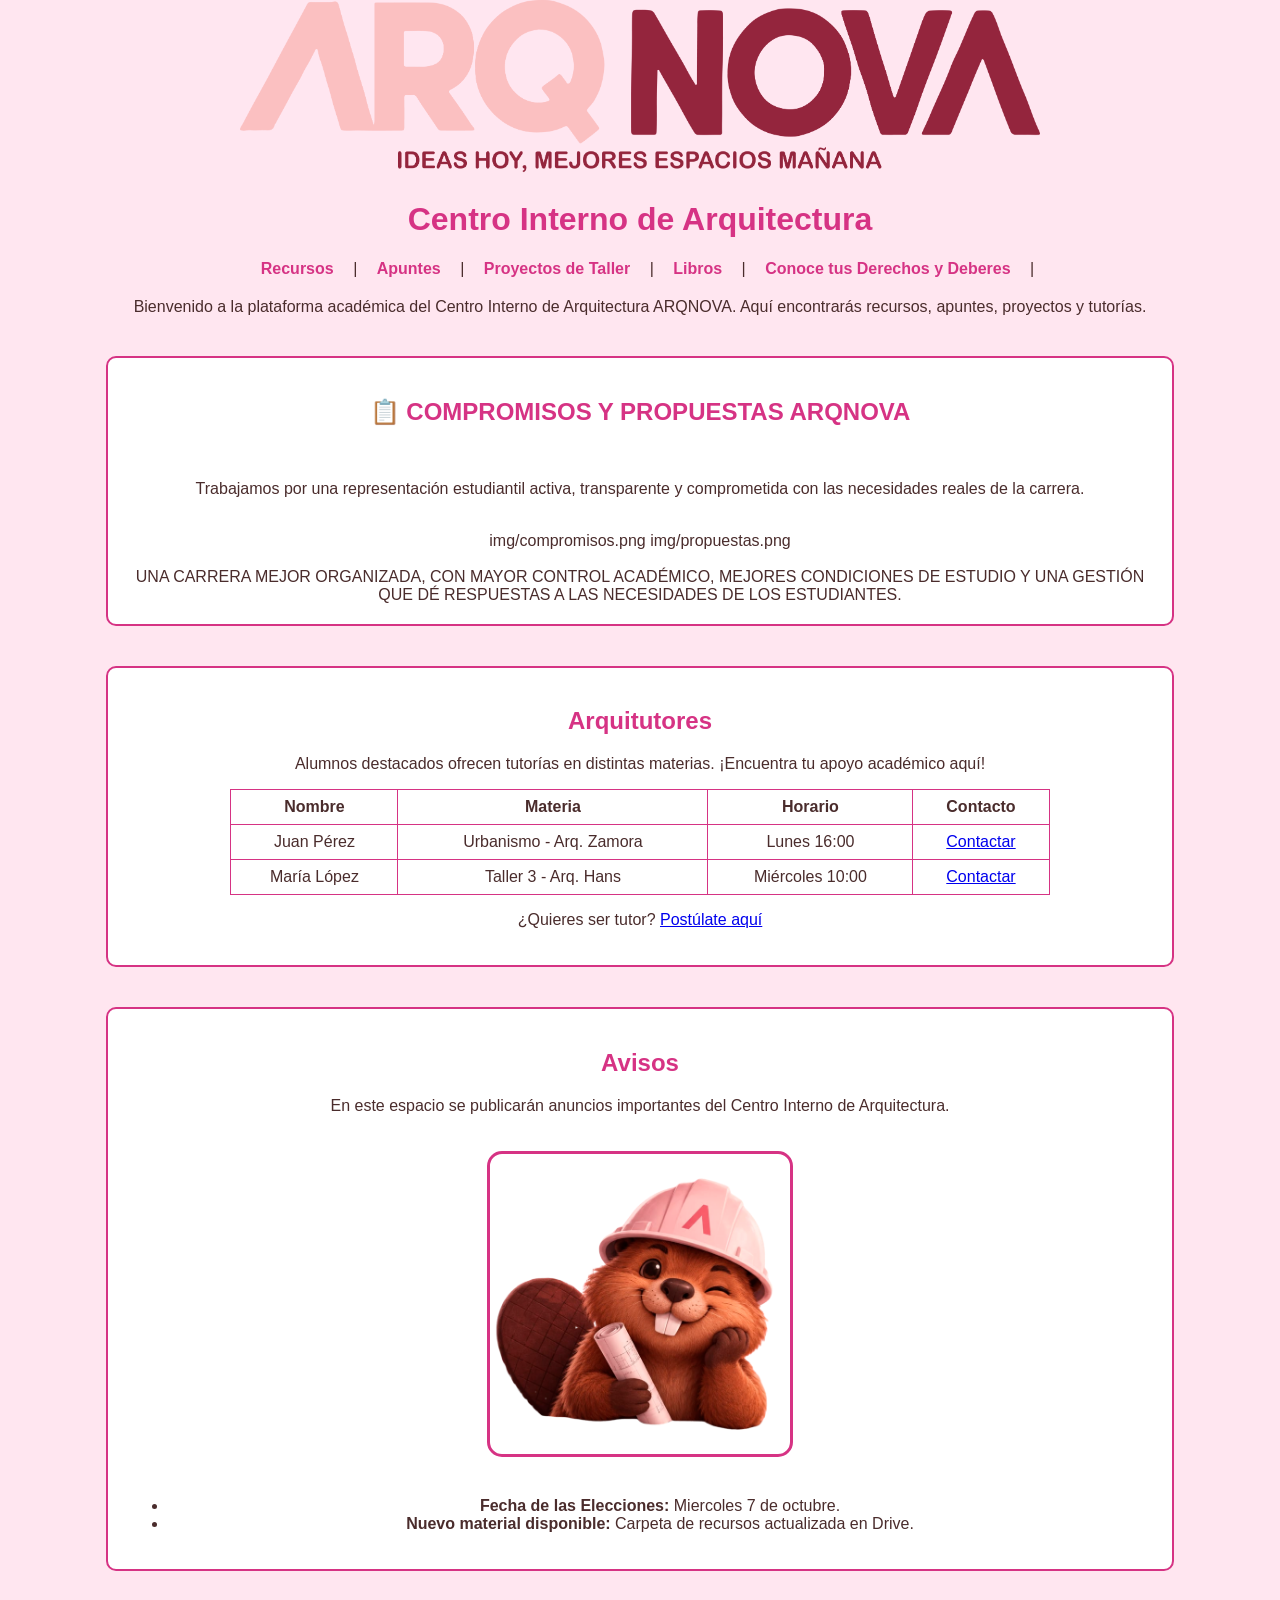
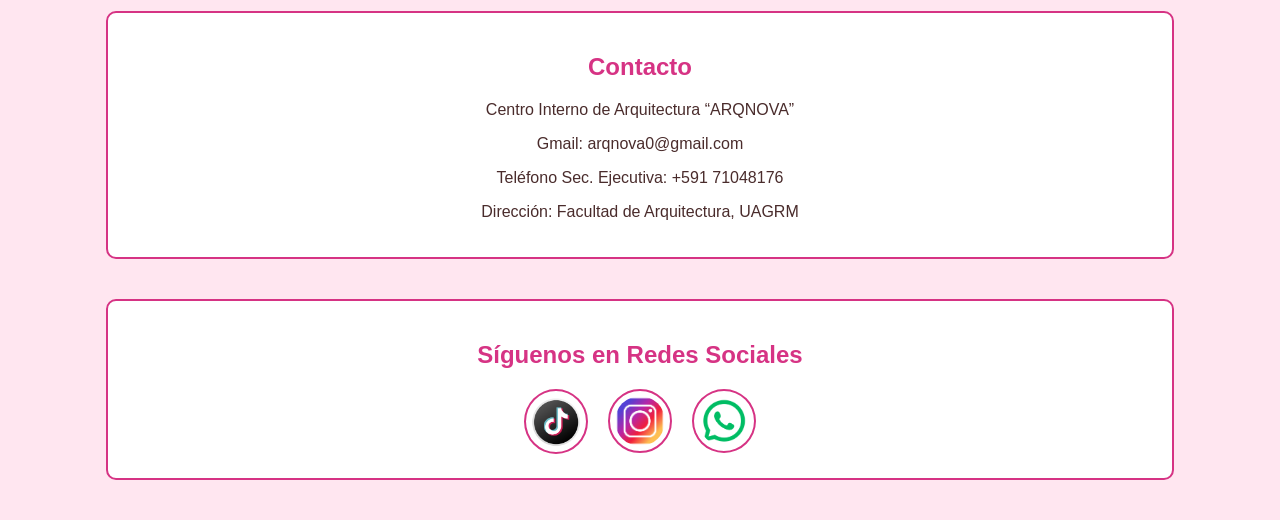
==== index.html @ 07b7cd87 "Update index.html" ====
<!DOCTYPE html>
<html>
<head>
  <title>Centro Interno de Arquitectura</title>
  <link rel="stylesheet" href="css/style.css">
  <style>
    body {
      text-align: center; /* centra todo el contenido */
      font-family: Arial, sans-serif;
      background-color: #ffe6f0; /* fondo rosado claro */
      color: #4a2c2c;
      margin: 0;
      padding: 0;
    }
    nav {
      margin: 20px 0;
    }
    nav a {
      margin: 0 15px;
      text-decoration: none;
      color: #d63384;
      font-weight: bold;
    }
    section {
      margin: 40px 0;
      padding: 20px;
      background-color: #fff;
      border: 2px solid #d63384;
      border-radius: 10px;
      width: 80%;
      margin-left: auto;
      margin-right: auto;
    }
    table {
      margin: auto;
      border-collapse: collapse;
      width: 80%;
    }
    table, th, td {
      border: 1px solid #d63384;
      padding: 8px;
    }
    h2 {
      color: #d63384;
    }
  </style>
  <link rel="icon" type="image/png" href="img/favicon.png">
</head>
<body>
  <img src="img/logo.png" alt="Logo Centro Interno" width="800">
  <h1>Centro Interno de Arquitectura</h1>
  <nav>
    <a href="archivos.html">Recursos</a> |
    <a href="https://drive.google.com/drive/folders/1rBFsZ7DDFyiYbDpfOHfugRUqPJyR0zFa?usp=sharing">Apuntes</a> |
    <a href="proyectos.html">Proyectos de Taller</a> |
    <a href="https://drive.google.com/drive/folders/1xMB3vLemBZqOAKu-BmL0OgT_1FSpf-Sl?usp=sharing">Libros</a> |
    <a href="derechos.html">Conoce tus Derechos y Deberes</a> |
  </nav>
  <p>Bienvenido a la plataforma académica del Centro Interno de Arquitectura ARQNOVA. Aquí encontrarás recursos, apuntes, proyectos y tutorías.</p>
<!-- SECCIÓN COMPROMISOS Y PROPUESTAS -->
<section class="propuestas">
<h2>📋 COMPROMISOS Y PROPUESTAS ARQNOVA</h2>
 
<p class="subtitulo">
Trabajamos por una representación estudiantil activa, transparente y comprometida con las necesidades reales de la carrera.
</p>
 
<div class="propuestas-imagenes">
img/compromisos.png
img/propuestas.png
</div>
 
<div class="frase-impacto">
UNA CARRERA MEJOR ORGANIZADA, CON MAYOR CONTROL ACADÉMICO,
MEJORES CONDICIONES DE ESTUDIO Y UNA GESTIÓN QUE DÉ RESPUESTAS
A LAS NECESIDADES DE LOS ESTUDIANTES.
</div>
</section>
  <!-- Sección Arquitutores como anuncios -->
 <!-- Sección Arquitutores en la página principal -->
<section>
  <h2>Arquitutores</h2>
  <p>Alumnos destacados ofrecen tutorías en distintas materias. ¡Encuentra tu apoyo académico aquí!</p>
  <table>
    <tr><th>Nombre</th><th>Materia</th><th>Horario</th><th>Contacto</th></tr>
    <tr>
      <td>Juan Pérez</td>
      <td>Urbanismo - Arq. Zamora </td>
      <td>Lunes 16:00</td>
      <td><a class="btn-whatsapp" href="https://wa.me/59170000001" target="_blank">Contactar</a></td>
    </tr>
    <tr>
      <td>María López</td>
      <td>Taller 3 - Arq. Hans </td>
      <td>Miércoles 10:00</td>
      <td><a class="btn-whatsapp" href="https://wa.me/59170000002" target="_blank">Contactar</a></td>
    </tr>
  </table>
  <p>¿Quieres ser tutor? <a href="https://forms.gle/aMMVzweodaJvV4zn6">Postúlate aquí</a></p>
</section>
  <!-- Sección Avisos en la página principal -->
<section>
  <h2>Avisos</h2>
  <p>En este espacio se publicarán anuncios importantes del Centro Interno de Arquitectura.</p>

  <!-- Imagen de la mascota -->
  <div class="mascota">
    <img src="img/mascota.png" alt="Mascota ARQNOVA" width="300">
  </div>

  <!-- Lista de avisos -->
  <ul>
    <li><strong>Fecha de las Elecciones:</strong> Miercoles 7 de octubre.</li>
    <li><strong>Nuevo material disponible:</strong> Carpeta de recursos actualizada en Drive.</li>
  </ul>
</section>
  <!-- Sección Contacto desplegada -->
  <section>
    <h2>Contacto</h2>
    <p>Centro Interno de Arquitectura “ARQNOVA”</p>
    <p>Gmail: arqnova0@gmail.com</p>
    <p>Teléfono Sec. Ejecutiva: +591 71048176</p>
    <p>Dirección: Facultad de Arquitectura, UAGRM</p>
  </section>
  <!-- Sección Redes Sociales en la página principal -->
<section>
  <h2>Síguenos en Redes Sociales</h2>
  <div class="redes">
    <a href="https://www.tiktok.com/@arq_nova26?_r=1&_t=ZS-99tyCSQIp2z" target="_blank">
      <img src="img/tiktok.png" alt="Tiktok" width="50">
    </a>
    <a href="https://www.instagram.com/arq_nova26?stkn=MWZsdTA4MWZjNWE0dQ%3D%3D&utm_source=qr" target="_blank">
      <img src="img/instagram.png" alt="Instagram" width="50">
    </a>
    <a href="https://chat.whatsapp.com/G4jahzj0XTUCxaj4gAJAEx?s=sh&p=i&mlu=4&ilr=4" target="_blank">
      <img src="img/whatsapp.png" alt="WhatsApp" width="50">
    </a>
  </div>
</section>

</body>
</html>
---- css/style.css ----
body {
  font-family: Arial, sans-serif;
  margin: 20px;
  background-color: #ffe6f0; /* fondo rosado claro */
  color: #4a2c2c; /* texto oscuro para contraste */
}

h1, h2 {
  color: #d63384; /* tono rosado fuerte */
}

nav a {
  margin: 0 10px;
  text-decoration: none;
  color: #d63384;
  font-weight: bold;
}

table {
  border-collapse: collapse;
  width: 100%;
  background-color: #fff;
}

table, th, td {
  border: 1px solid #d63384;
  padding: 8px;
}
.mascota img {
  border: 3px solid #d63384;
  border-radius: 15px;
  margin: 20px 0;
}
.redes {
  display: flex;
  justify-content: center;
  gap: 20px;
  margin-top: 20px;
}

.redes img {
  border: 2px solid #d63384;
  border-radius: 50%;
  padding: 5px;
  transition: transform 0.3s, background-color 0.3s;
}

.redes img:hover {
  transform: scale(1.1);
  background-color: #ffe6f0;
}
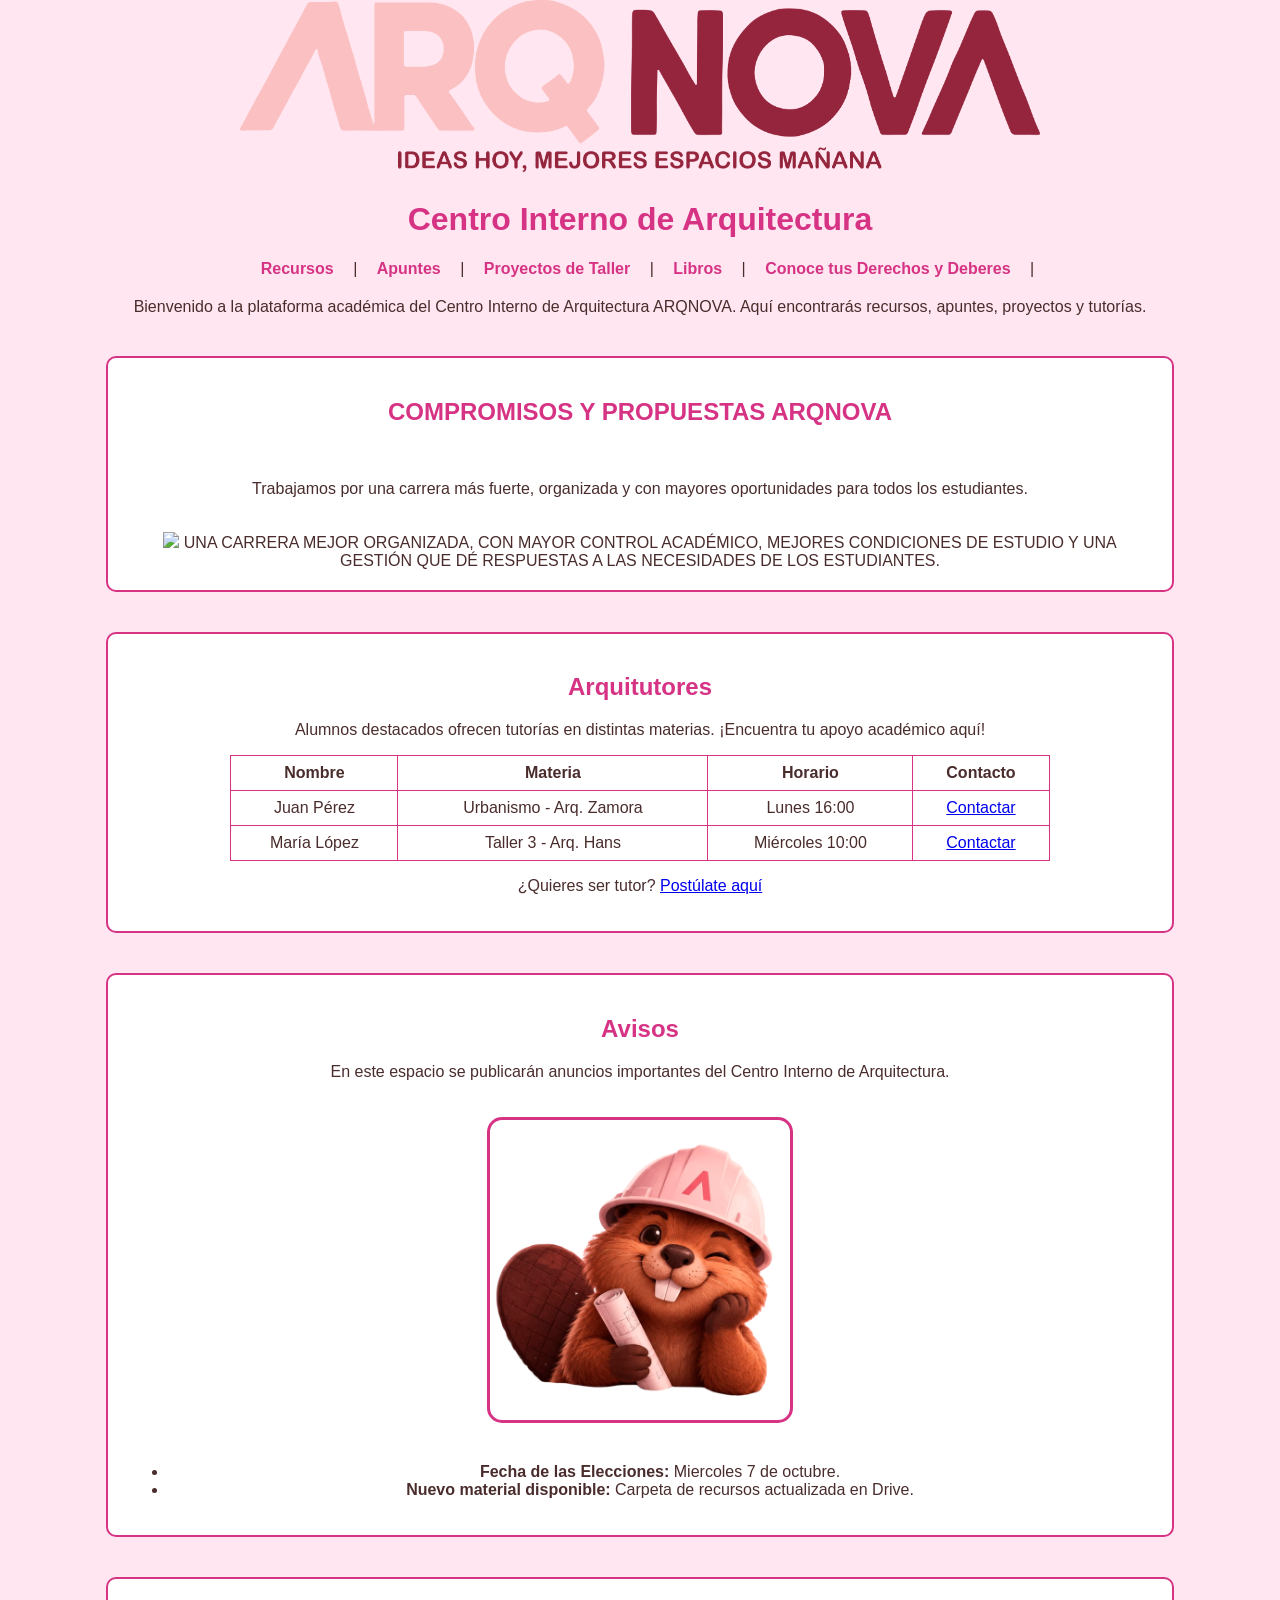
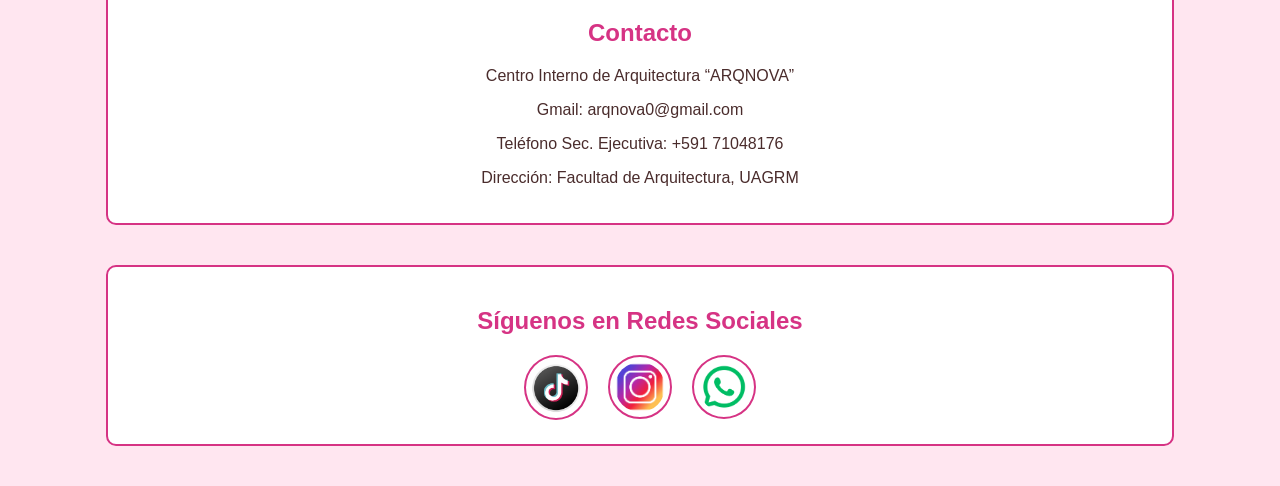
==== commit f4e794b9: "Update index.html" ====
--- a/index.html
+++ b/index.html
@@ -57,17 +57,15 @@
     <a href="derechos.html">Conoce tus Derechos y Deberes</a> |
   </nav>
   <p>Bienvenido a la plataforma académica del Centro Interno de Arquitectura ARQNOVA. Aquí encontrarás recursos, apuntes, proyectos y tutorías.</p>
-<!-- SECCIÓN COMPROMISOS Y PROPUESTAS -->
 <section class="propuestas">
-<h2>📋 COMPROMISOS Y PROPUESTAS ARQNOVA</h2>
+<h2>COMPROMISOS Y PROPUESTAS ARQNOVA</h2>
  
 <p class="subtitulo">
-Trabajamos por una representación estudiantil activa, transparente y comprometida con las necesidades reales de la carrera.
+Trabajamos por una carrera más fuerte, organizada y con mayores oportunidades para todos los estudiantes.
 </p>
  
 <div class="propuestas-imagenes">
-img/compromisos.png
-img/propuestas.png
+<img src="img/compromisos.png <img/propuestas.png
 </div>
  
 <div class="frase-impacto">
--- a/css/style.css
+++ b/css/style.css
@@ -49,4 +49,52 @@
   transform: scale(1.1);
   background-color: #ffe6f0;
 }
-
+/* SECCIÓN PROPUESTAS */
+ 
+.propuestas {
+background: white;
+border: 3px solid #d63384;
+border-radius: 15px;
+width: 90%;
+margin: 40px auto;
+padding: 30px;
+}
+ 
+.propuestas h2 {
+color: #d63384;
+font-size: 2rem;
+margin-bottom: 15px;
+}
+ 
+.subtitulo {
+font-size: 1.1rem;
+margin-bottom: 25px;
+}
+ 
+.propuestas-imagenes {
+display: flex;
+justify-content: center;
+gap: 25px;
+flex-wrap: wrap;
+}
+ 
+.propuestas-imagenes img {
+width: 450px;
+max-width: 100%;
+border-radius: 15px;
+border: 3px solid #d63384;
+box-shadow: 0 5px 15px rgba(0,0,0,0.15);
+}
+ 
+.frase-impacto {
+margin-top: 30px;
+background: #d63384;
+color: white;
+padding: 25px;
+border-radius: 15px;
+font-size: 1.4rem;
+font-weight: bold;
+text-transform: uppercase;
+line-height: 1.6;
+box-shadow: 0 5px 15px rgba(0,0,0,0.2);
+}
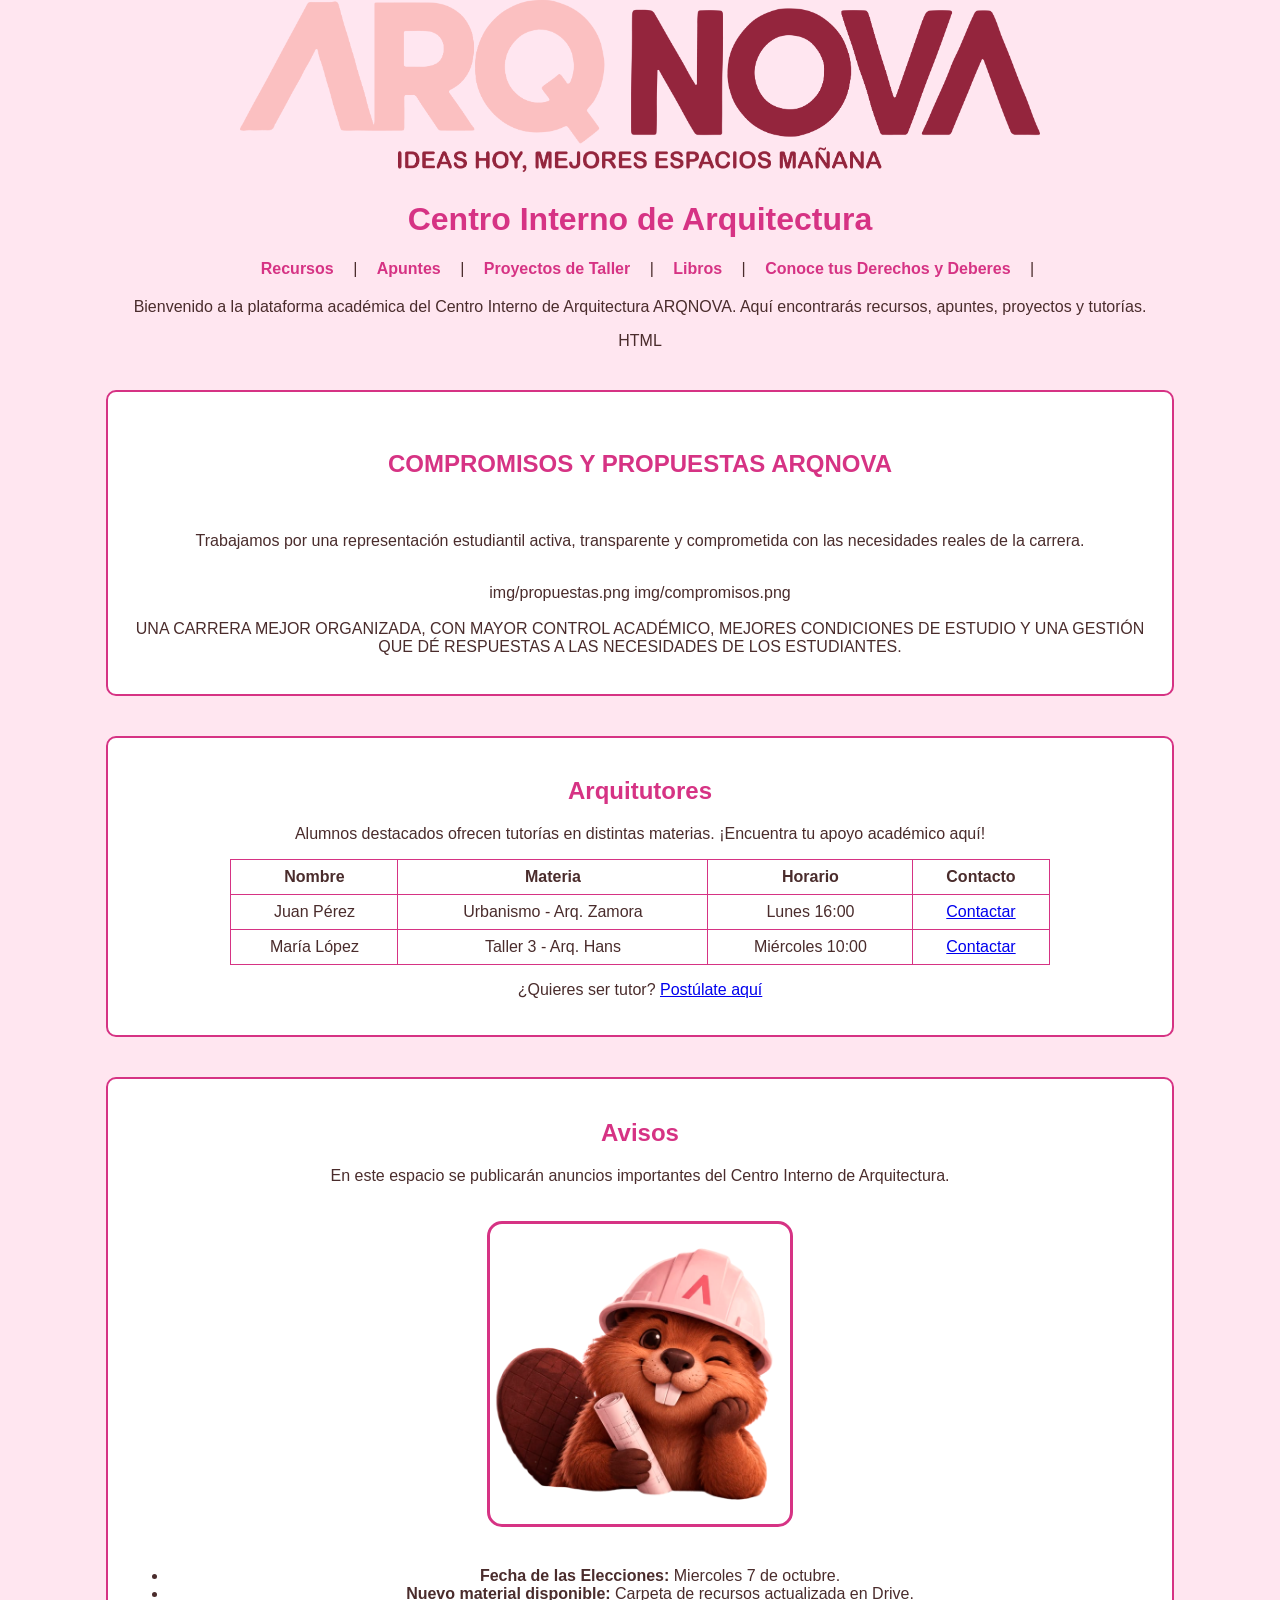
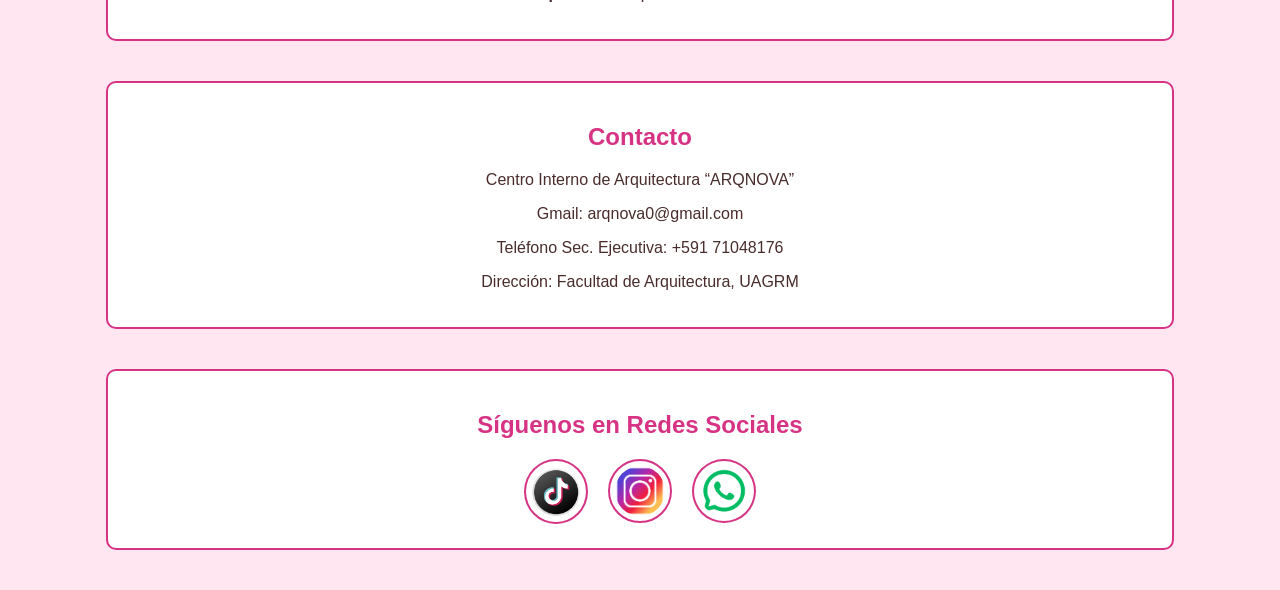
==== commit 72baff4a: "Update index.html" ====
--- a/index.html
+++ b/index.html
@@ -57,15 +57,20 @@
     <a href="derechos.html">Conoce tus Derechos y Deberes</a> |
   </nav>
   <p>Bienvenido a la plataforma académica del Centro Interno de Arquitectura ARQNOVA. Aquí encontrarás recursos, apuntes, proyectos y tutorías.</p>
+HTML
 <section class="propuestas">
+ 
 <h2>COMPROMISOS Y PROPUESTAS ARQNOVA</h2>
  
 <p class="subtitulo">
-Trabajamos por una carrera más fuerte, organizada y con mayores oportunidades para todos los estudiantes.
+Trabajamos por una representación estudiantil activa,
+transparente y comprometida con las necesidades reales
+de la carrera.
 </p>
  
 <div class="propuestas-imagenes">
-<img src="img/compromisos.png <img/propuestas.png
+img/propuestas.png
+img/compromisos.png
 </div>
  
 <div class="frase-impacto">
@@ -73,6 +78,8 @@
 MEJORES CONDICIONES DE ESTUDIO Y UNA GESTIÓN QUE DÉ RESPUESTAS
 A LAS NECESIDADES DE LOS ESTUDIANTES.
 </div>
+ 
+</section>
 </section>
   <!-- Sección Arquitutores como anuncios -->
  <!-- Sección Arquitutores en la página principal -->
--- a/css/style.css
+++ b/css/style.css
@@ -94,6 +94,21 @@
 border-radius: 15px;
 font-size: 1.4rem;
 font-weight: bold;
+  .propuestas-imagenes{
+display:flex;
+justify-content:center;
+gap:20px;
+flex-wrap:wrap;
+margin-top:20px;
+}
+ 
+.propuestas-imagenes img{
+width:450px;
+max-width:100%;
+border-radius:15px;
+border:3px solid #d63384;
+box-shadow:0 4px 10px rgba(0,0,0,.2);
+}
 text-transform: uppercase;
 line-height: 1.6;
 box-shadow: 0 5px 15px rgba(0,0,0,0.2);
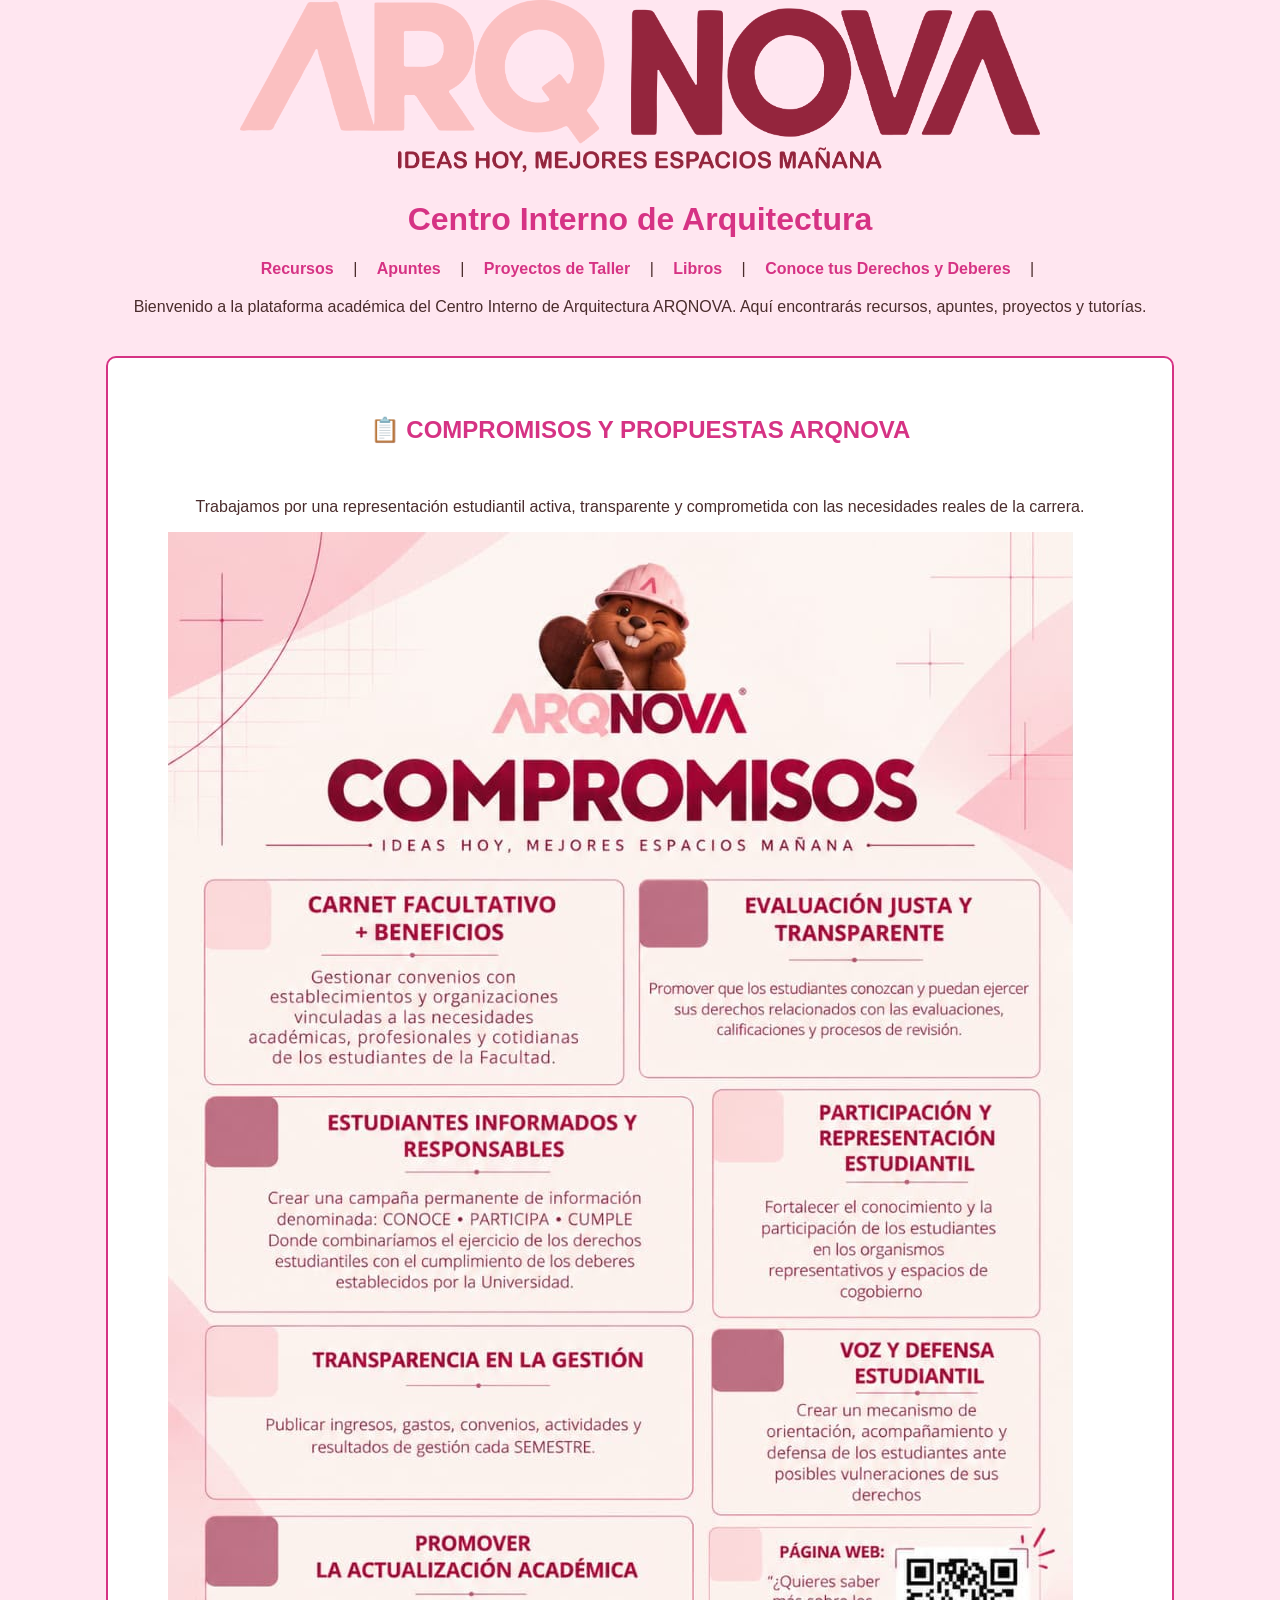
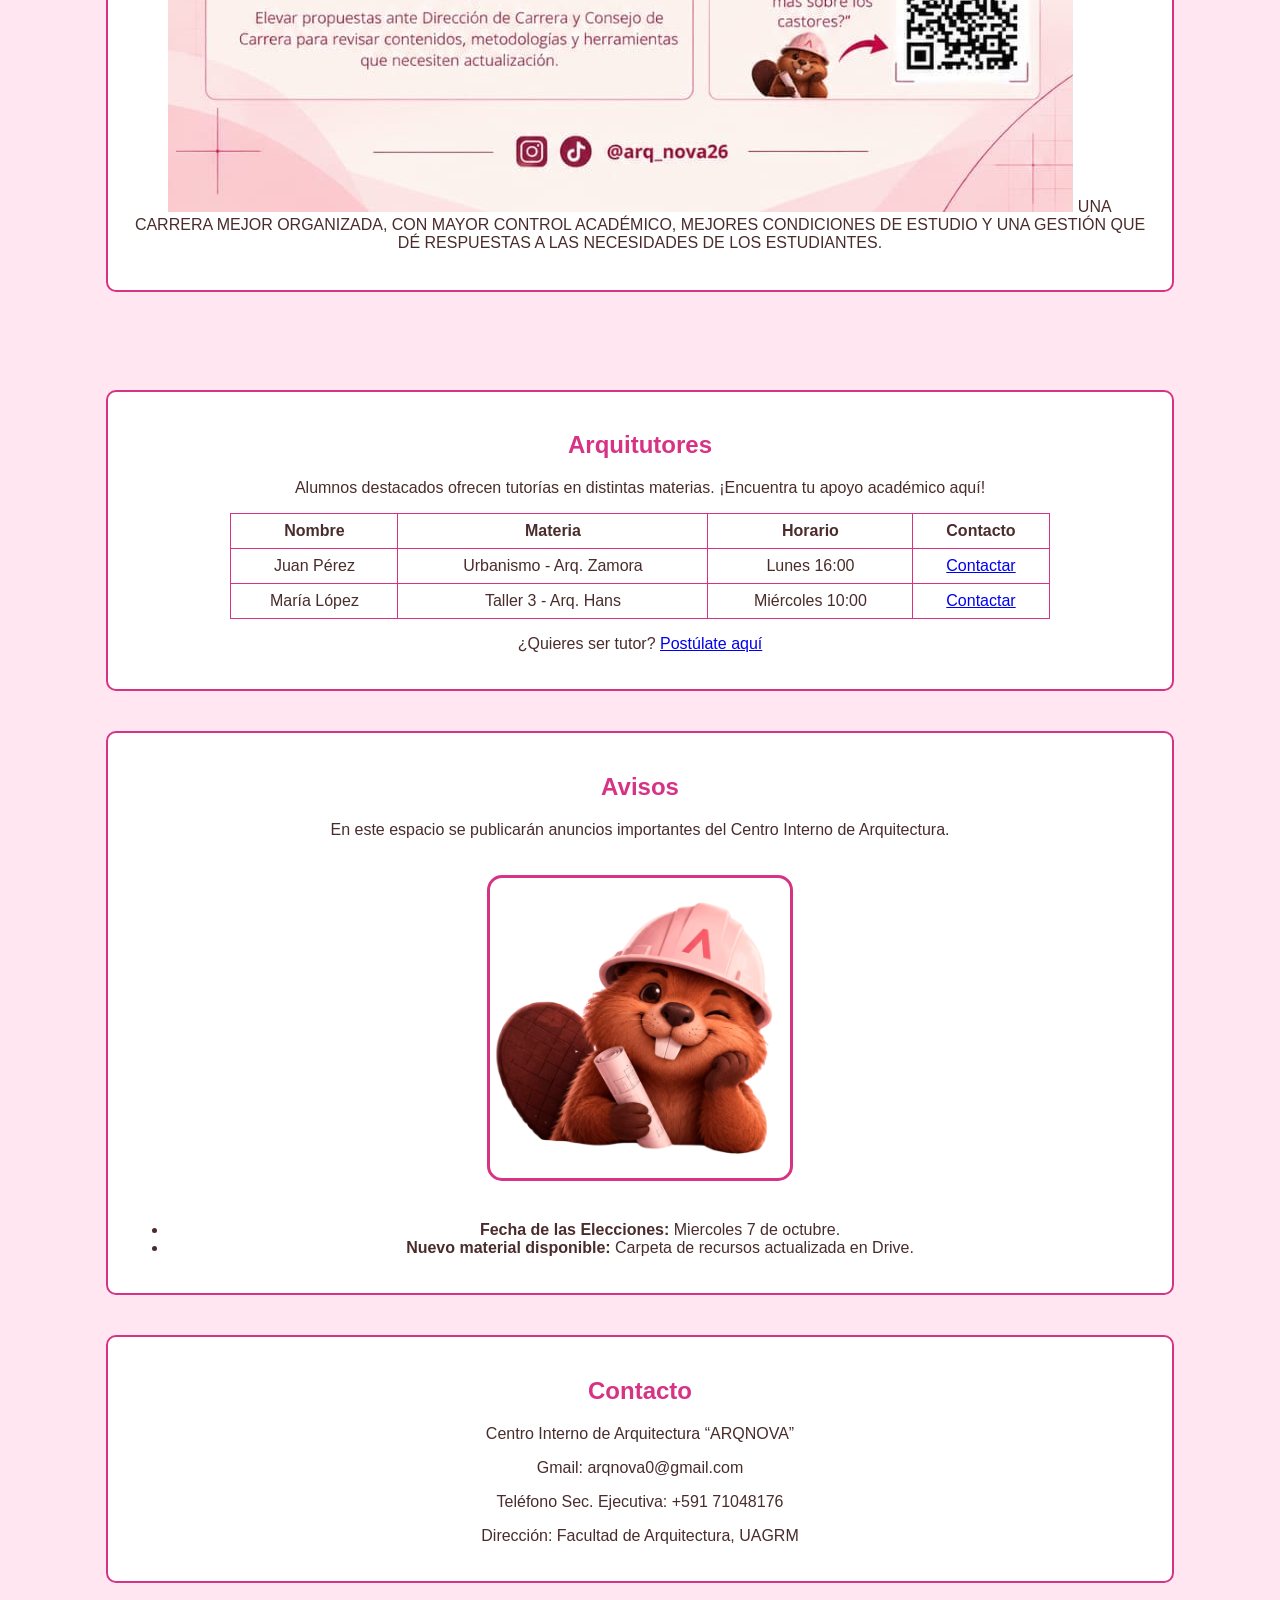
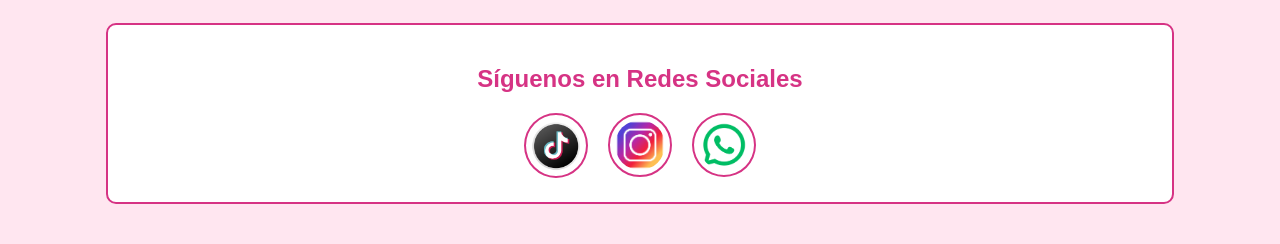
==== commit b56e8dda: "Update index.html" ====
--- a/index.html
+++ b/index.html
@@ -57,27 +57,26 @@
     <a href="derechos.html">Conoce tus Derechos y Deberes</a> |
   </nav>
   <p>Bienvenido a la plataforma académica del Centro Interno de Arquitectura ARQNOVA. Aquí encontrarás recursos, apuntes, proyectos y tutorías.</p>
-HTML
 <section class="propuestas">
  
-<h2>COMPROMISOS Y PROPUESTAS ARQNOVA</h2>
+<h2>📋 COMPROMISOS Y PROPUESTAS ARQNOVA</h2>
  
 <p class="subtitulo">
 Trabajamos por una representación estudiantil activa,
-transparente y comprometida con las necesidades reales
-de la carrera.
+transparente y comprometida con las necesidades reales de la carrera.
 </p>
- 
+
 <div class="propuestas-imagenes">
-img/propuestas.png
-img/compromisos.png
-</div>
+<img src="img/compromisos.png" alt="
+<img src="img/propuestas.png" alt="
  
 <div class="frase-impacto">
 UNA CARRERA MEJOR ORGANIZADA, CON MAYOR CONTROL ACADÉMICO,
 MEJORES CONDICIONES DE ESTUDIO Y UNA GESTIÓN QUE DÉ RESPUESTAS
 A LAS NECESIDADES DE LOS ESTUDIANTES.
 </div>
+ 
+</section>
  
 </section>
 </section>
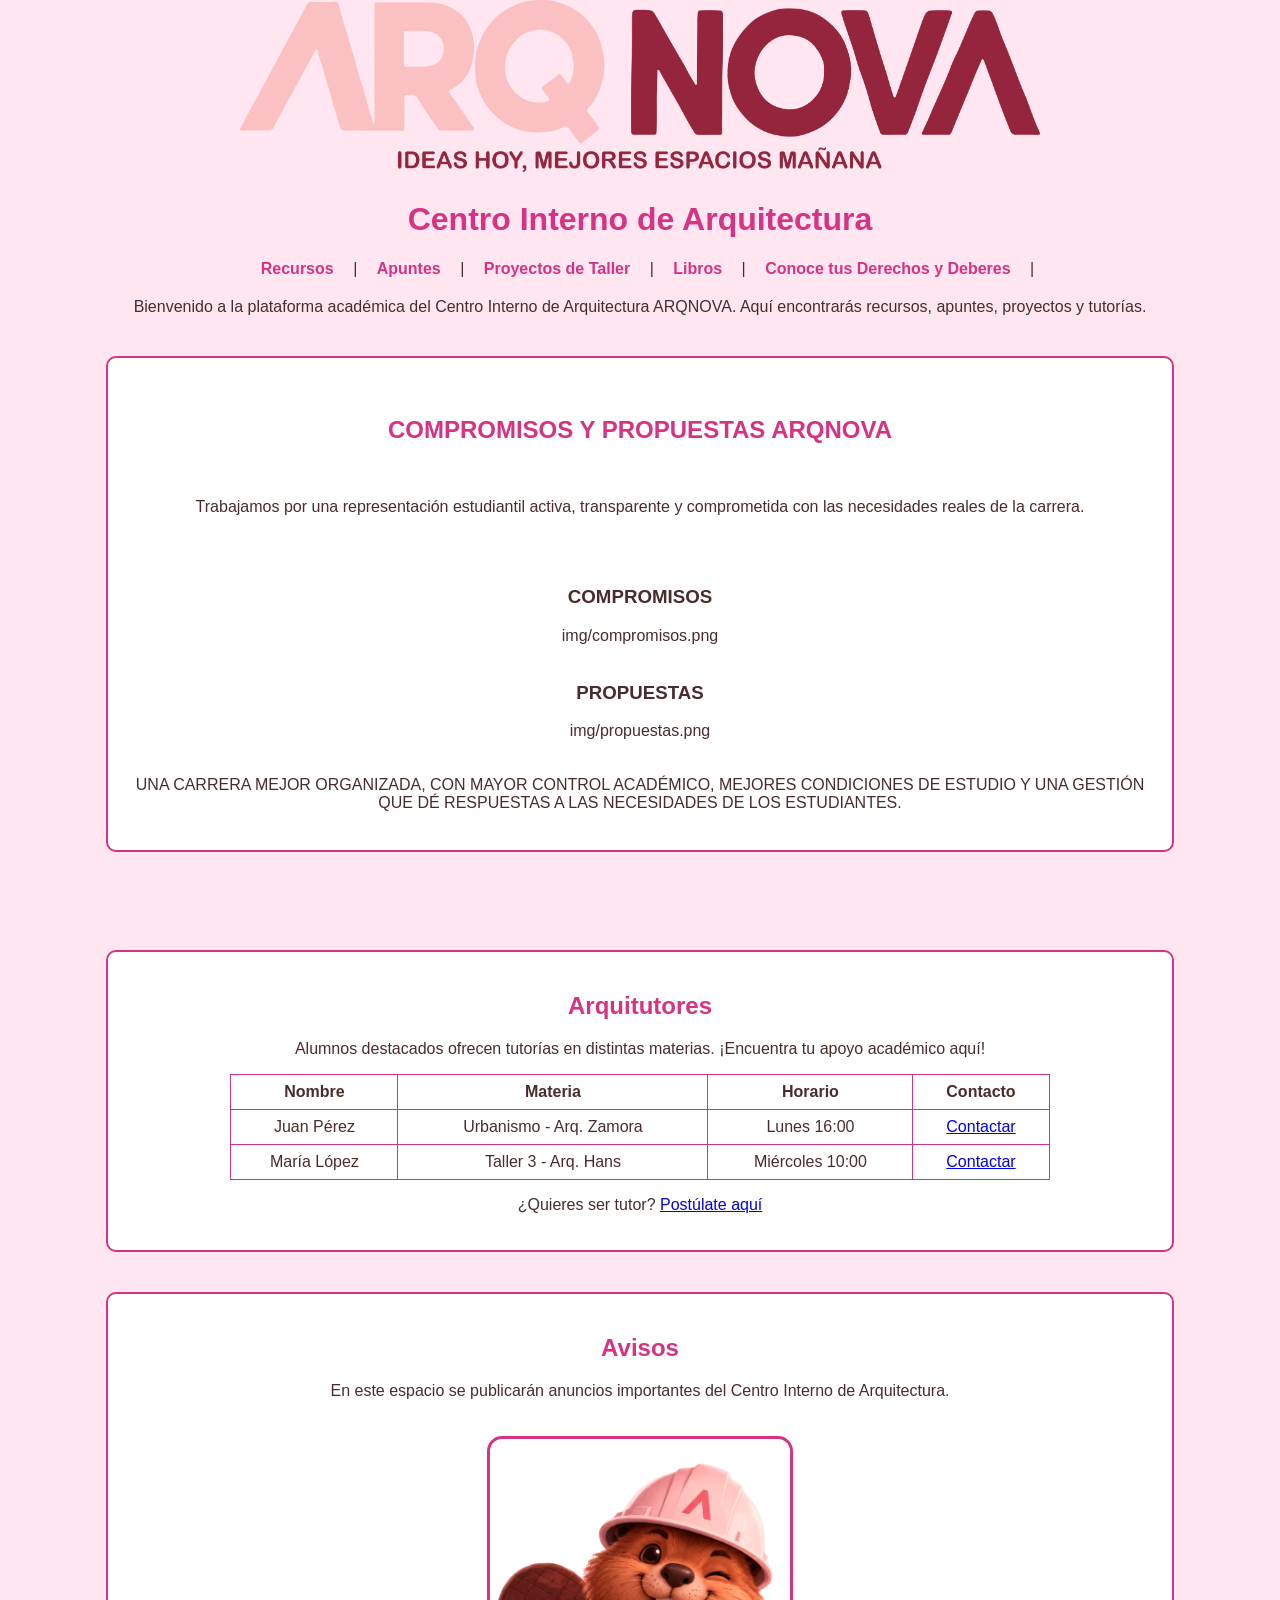
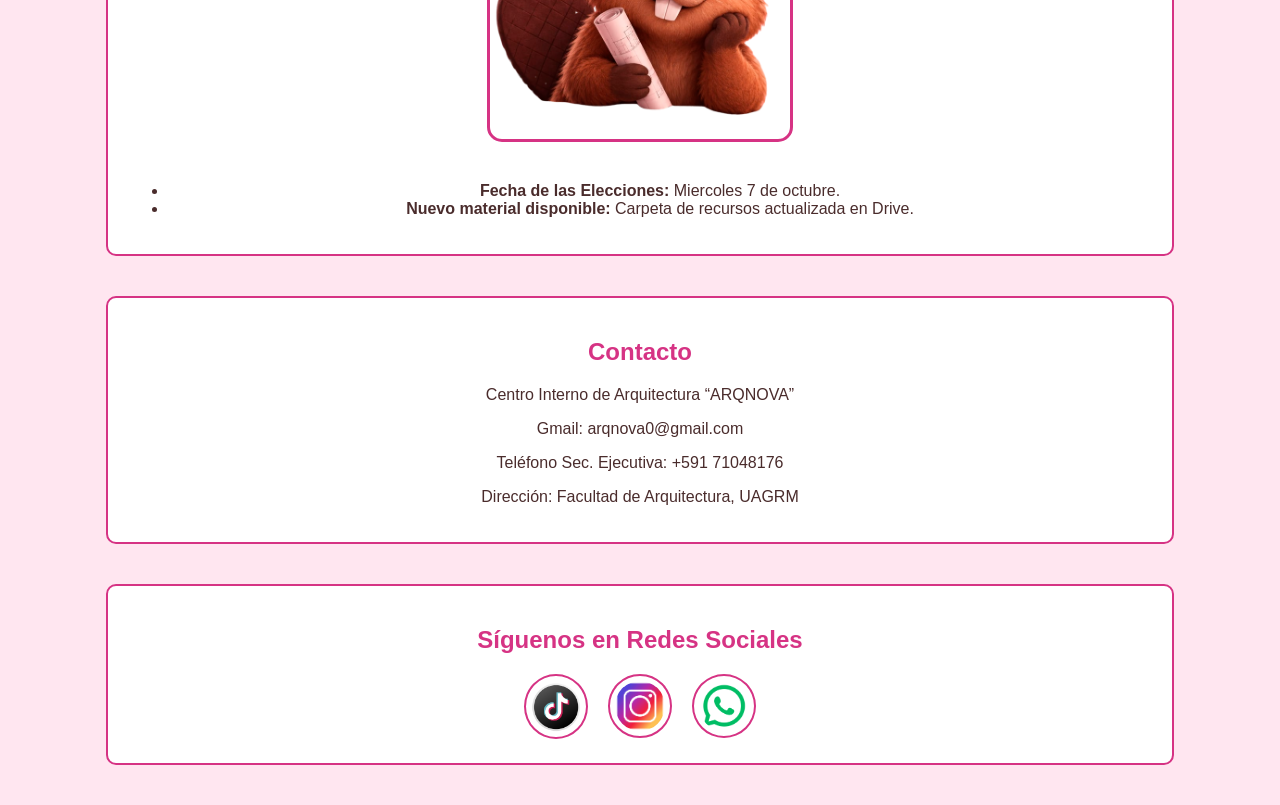
==== commit a21e65c1: "Update index.html" ====
--- a/index.html
+++ b/index.html
@@ -59,22 +59,34 @@
   <p>Bienvenido a la plataforma académica del Centro Interno de Arquitectura ARQNOVA. Aquí encontrarás recursos, apuntes, proyectos y tutorías.</p>
 <section class="propuestas">
  
-<h2>📋 COMPROMISOS Y PROPUESTAS ARQNOVA</h2>
+<h2>COMPROMISOS Y PROPUESTAS ARQNOVA</h2>
  
 <p class="subtitulo">
-Trabajamos por una representación estudiantil activa,
-transparente y comprometida con las necesidades reales de la carrera.
+Trabajamos por una representación estudiantil activa, transparente
+y comprometida con las necesidades reales de la carrera.
 </p>
-
-<div class="propuestas-imagenes">
-<img src="img/compromisos.png" alt="
-<img src="img/propuestas.png" alt="
+ 
+<div class="contenedor-imagenes">
+ 
+<div class="bloque">
+<h3>COMPROMISOS</h3>
+img/compromisos.png
+</div>
+ 
+<div class="bloque">
+<h3>PROPUESTAS</h3>
+img/propuestas.png
+</div>
+ 
+</div>
  
 <div class="frase-impacto">
 UNA CARRERA MEJOR ORGANIZADA, CON MAYOR CONTROL ACADÉMICO,
 MEJORES CONDICIONES DE ESTUDIO Y UNA GESTIÓN QUE DÉ RESPUESTAS
 A LAS NECESIDADES DE LOS ESTUDIANTES.
 </div>
+ 
+</section>
  
 </section>
  
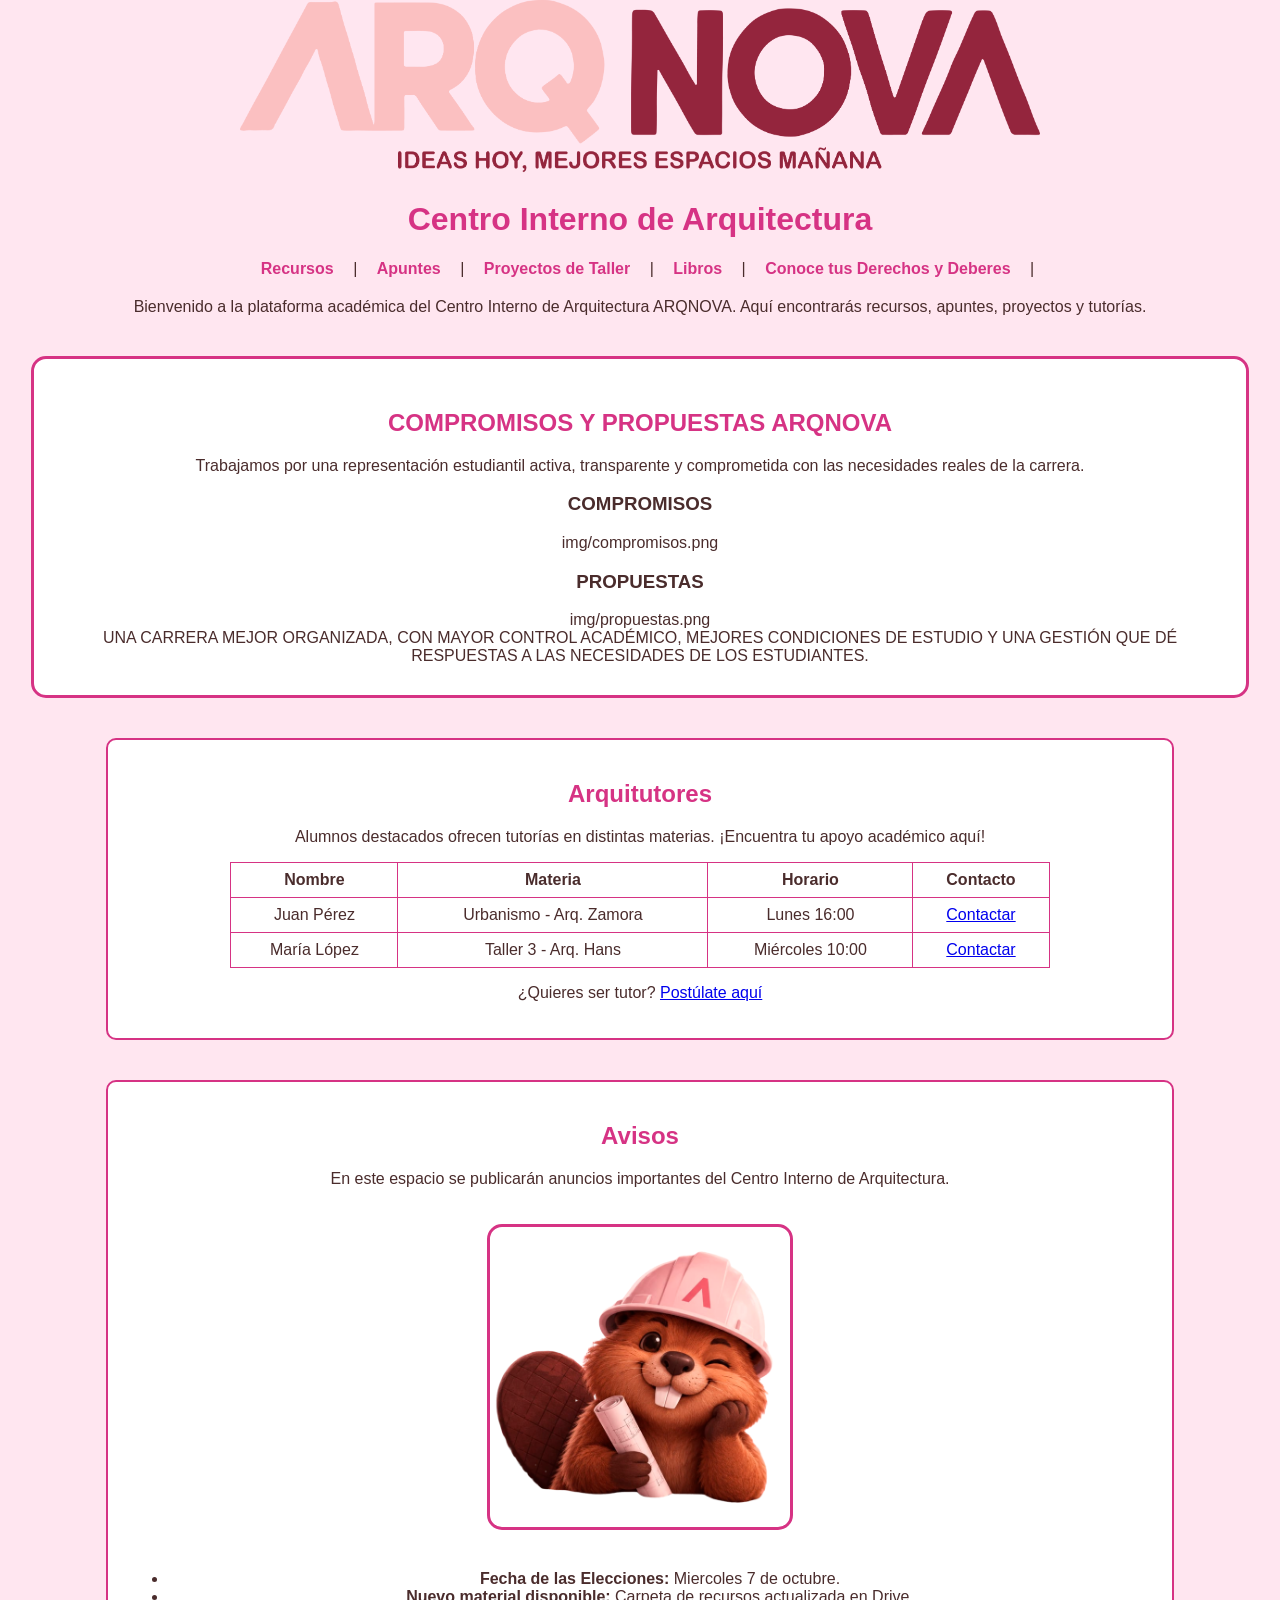
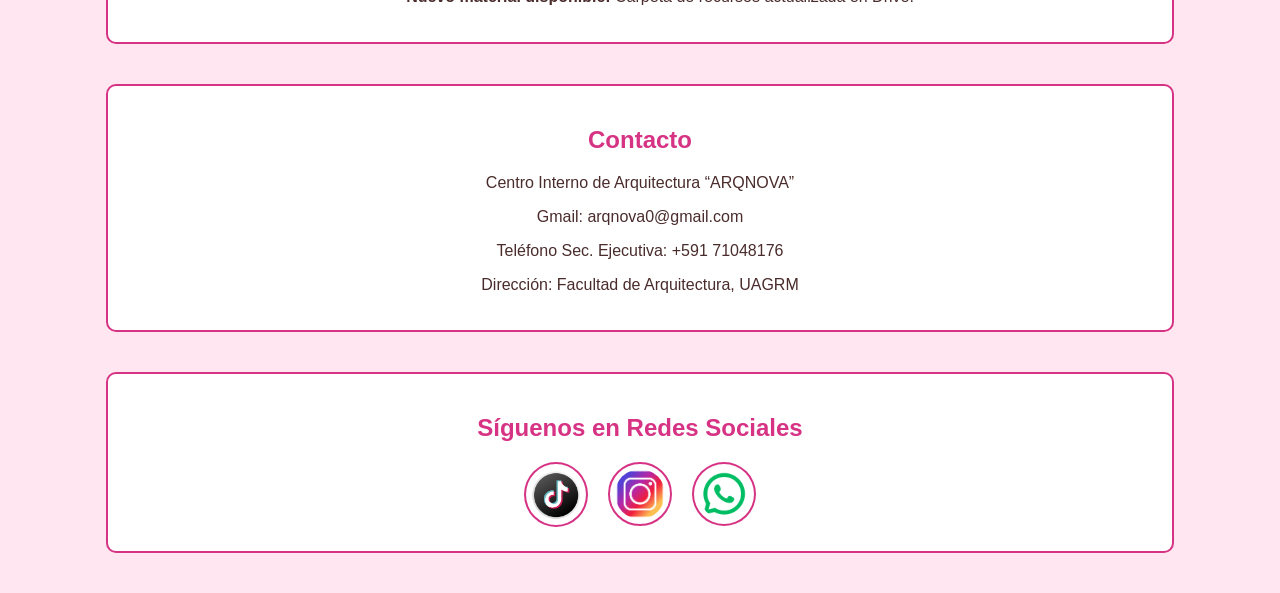
==== commit e036e058: "Update index.html" ====
--- a/index.html
+++ b/index.html
@@ -58,39 +58,33 @@
   </nav>
   <p>Bienvenido a la plataforma académica del Centro Interno de Arquitectura ARQNOVA. Aquí encontrarás recursos, apuntes, proyectos y tutorías.</p>
 <section class="propuestas">
- 
-<h2>COMPROMISOS Y PROPUESTAS ARQNOVA</h2>
- 
-<p class="subtitulo">
-Trabajamos por una representación estudiantil activa, transparente
-y comprometida con las necesidades reales de la carrera.
-</p>
- 
-<div class="contenedor-imagenes">
- 
-<div class="bloque">
-<h3>COMPROMISOS</h3>
-img/compromisos.png
-</div>
- 
-<div class="bloque">
-<h3>PROPUESTAS</h3>
-img/propuestas.png
-</div>
- 
-</div>
- 
-<div class="frase-impacto">
-UNA CARRERA MEJOR ORGANIZADA, CON MAYOR CONTROL ACADÉMICO,
-MEJORES CONDICIONES DE ESTUDIO Y UNA GESTIÓN QUE DÉ RESPUESTAS
-A LAS NECESIDADES DE LOS ESTUDIANTES.
-</div>
- 
-</section>
- 
-</section>
- 
-</section>
+
+    <h2>COMPROMISOS Y PROPUESTAS ARQNOVA</h2>
+
+    <p class="subtitulo">
+        Trabajamos por una representación estudiantil activa,
+        transparente y comprometida con las necesidades reales de la carrera.
+    </p>
+
+    <div class="contenedor-imagenes">
+
+        <div class="bloque">
+            <h3>COMPROMISOS</h3>
+            img/compromisos.png
+        </div>
+
+        <div class="bloque">
+            <h3>PROPUESTAS</h3>
+            img/propuestas.png
+        </div>
+
+    </div>
+
+    <div class="frase-impacto">
+        UNA CARRERA MEJOR ORGANIZADA, CON MAYOR CONTROL ACADÉMICO,
+        MEJORES CONDICIONES DE ESTUDIO Y UNA GESTIÓN QUE DÉ RESPUESTAS
+        A LAS NECESIDADES DE LOS ESTUDIANTES.
+    </div>
 </section>
   <!-- Sección Arquitutores como anuncios -->
  <!-- Sección Arquitutores en la página principal -->
--- a/css/style.css
+++ b/css/style.css
@@ -113,3 +113,58 @@
 line-height: 1.6;
 box-shadow: 0 5px 15px rgba(0,0,0,0.2);
 }
+.propuestas {
+width: 90%;
+margin: 40px auto;
+background: white;
+border: 3px solid #d63384;
+border-radius: 15px;
+padding: 30px;
+}
+ 
+.propuestas h2 {
+color: #d63384;
+text-align: center;
+}
+ 
+.subtitulo {
+text-align: center;
+margin-bottom: 25px;
+}
+ 
+.contenedor-imagenes {
+display: flex;
+justify-content: center;
+gap: 30px;
+flex-wrap: wrap;
+}
+ 
+.bloque {
+width: 45%;
+min-width: 300px;
+text-align: center;
+}
+ 
+.bloque h3 {
+color: #d63384;
+margin-bottom: 15px;
+}
+ 
+.bloque img {
+width: 100%;
+border-radius: 15px;
+border: 3px solid #d63384;
+box-shadow: 0 4px 15px rgba(0,0,0,0.2);
+}
+ 
+.frase-impacto {
+margin-top: 30px;
+background-color: #d63384;
+color: white;
+padding: 25px;
+border-radius: 15px;
+font-size: 1.3rem;
+font-weight: bold;
+text-align: center;
+text-transform: uppercase;
+}
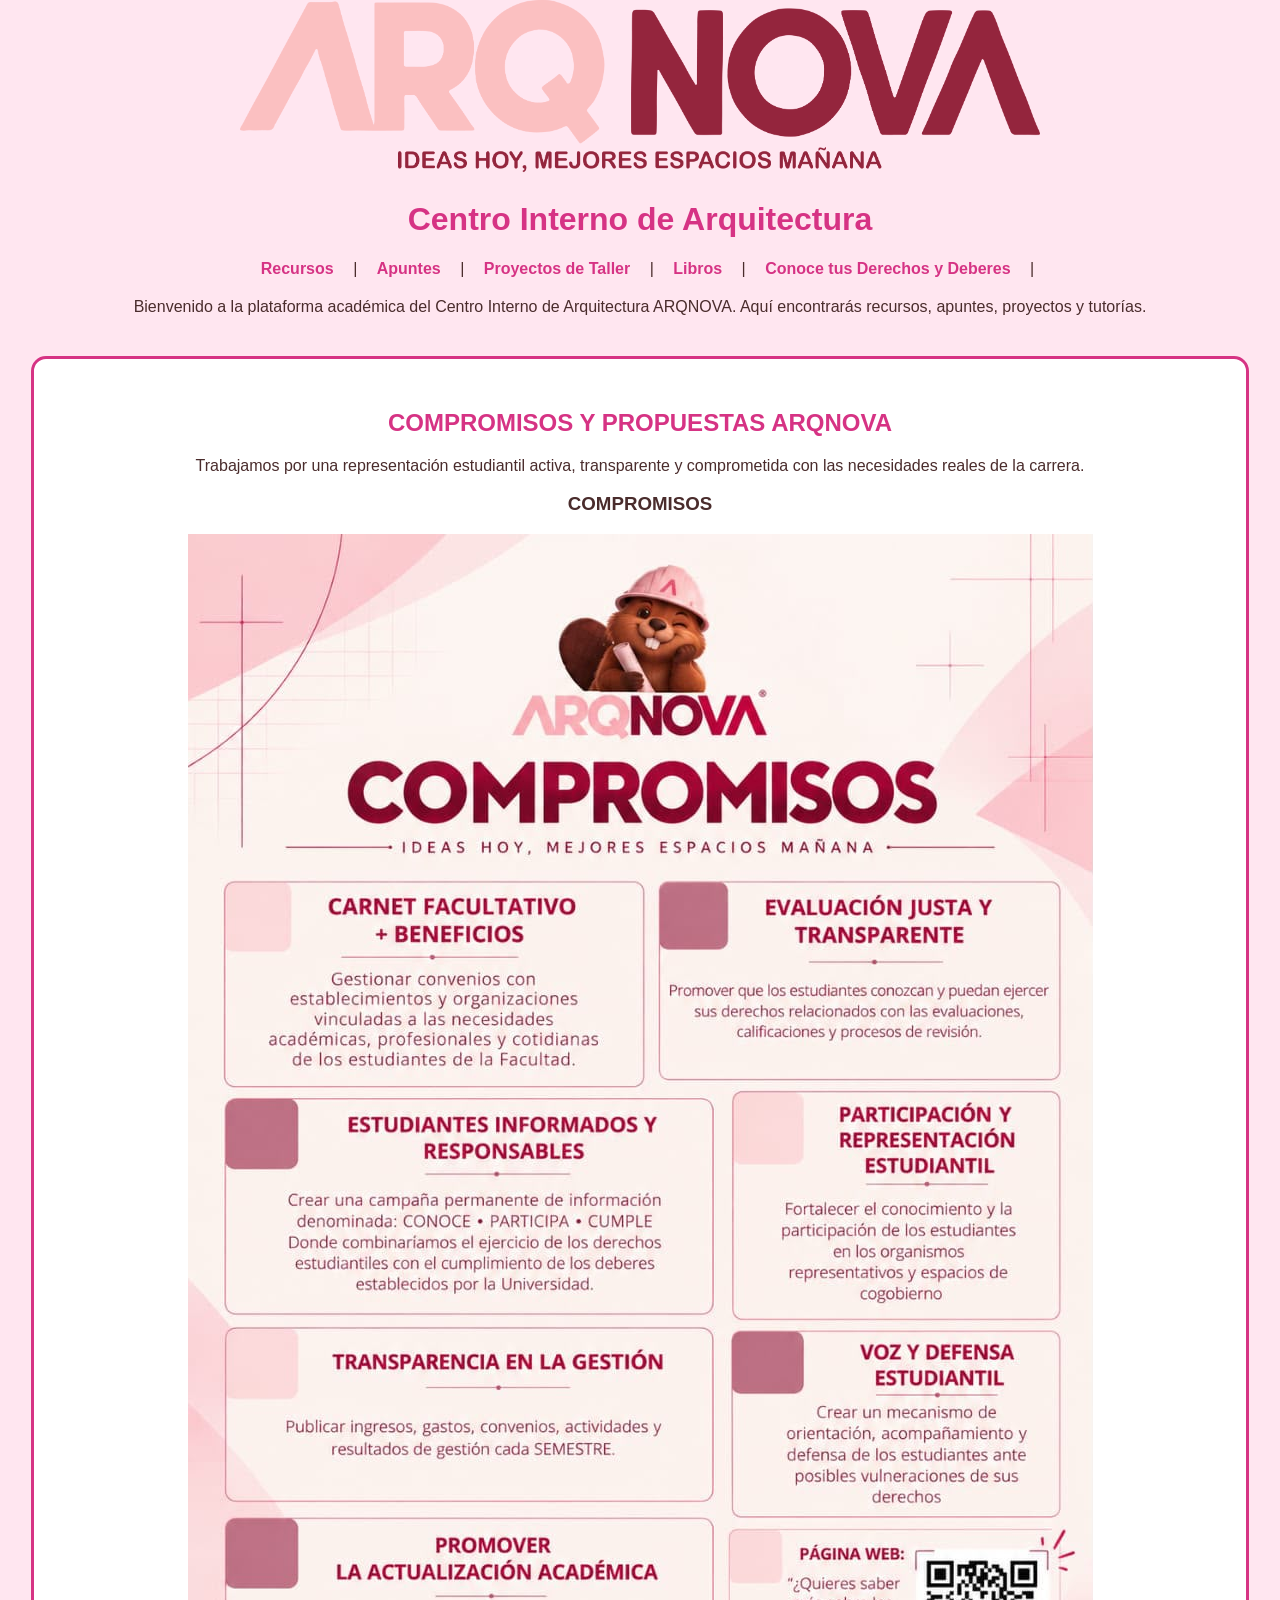
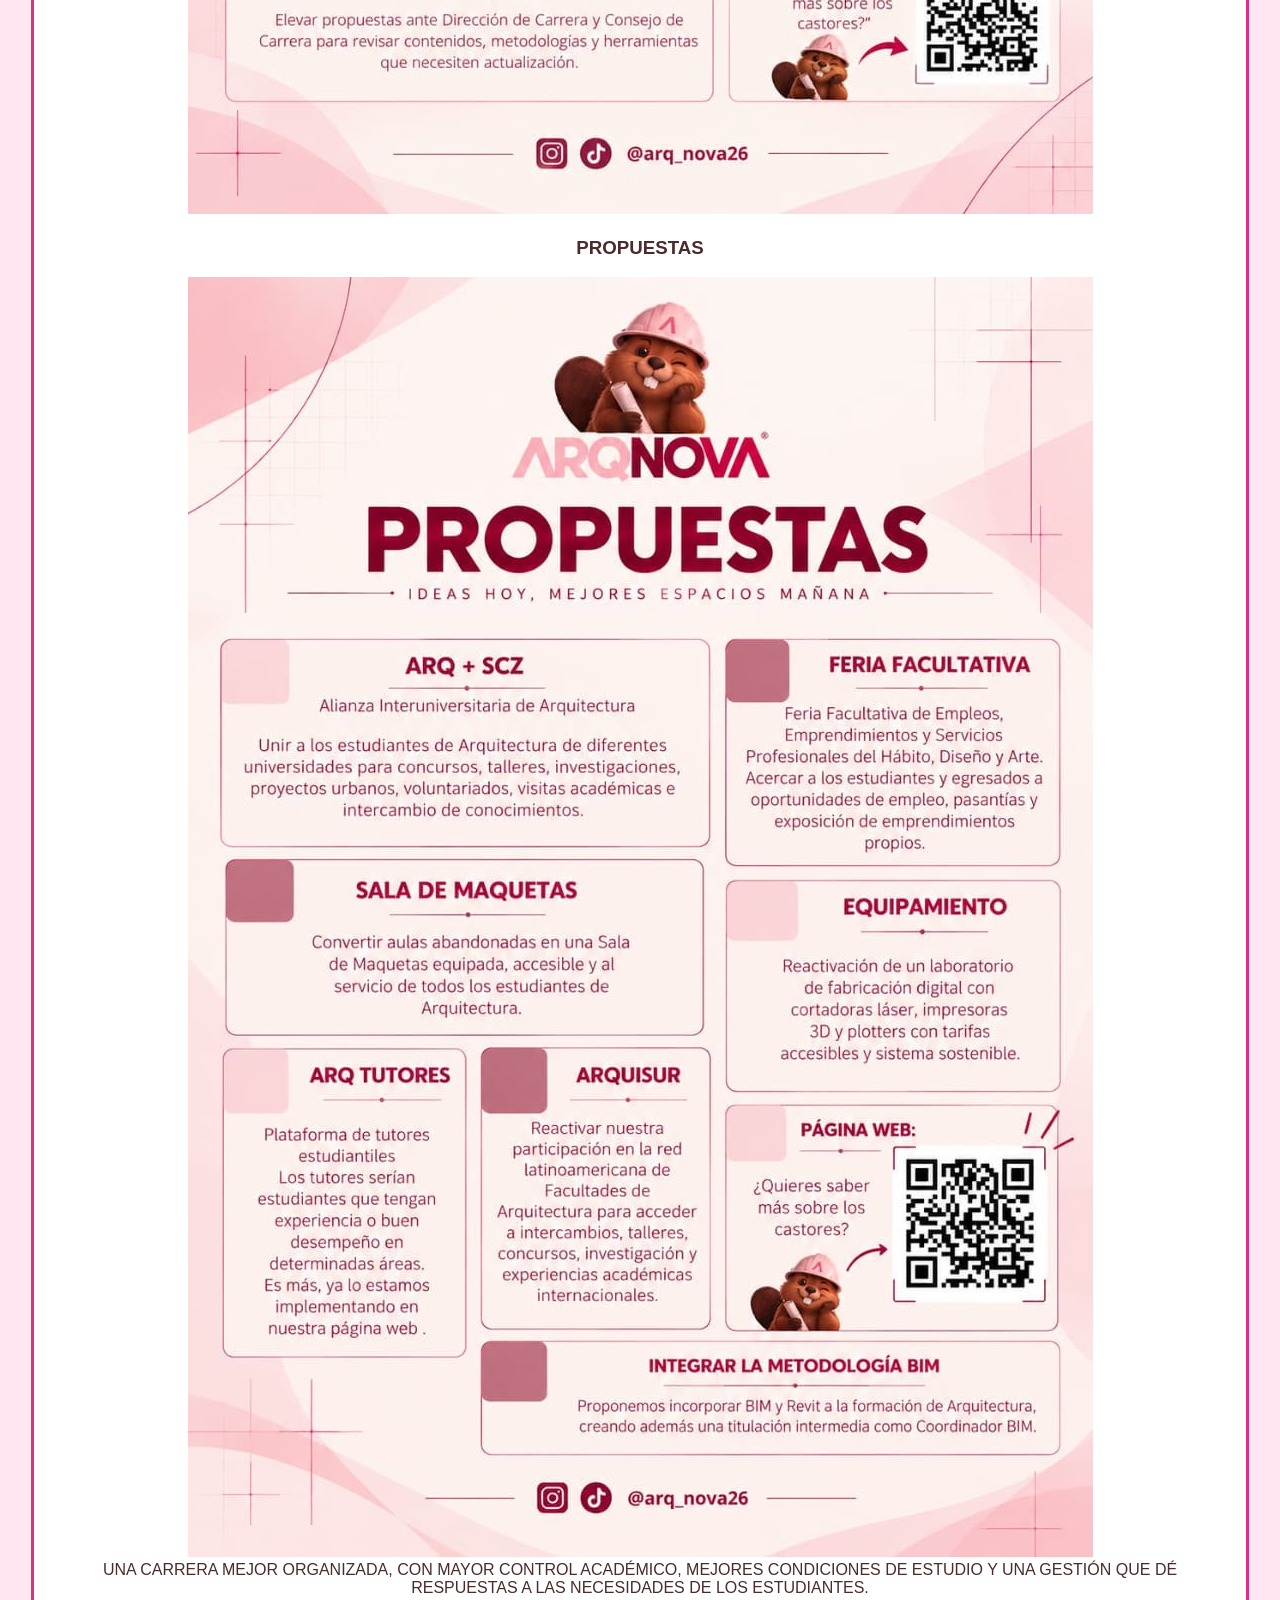
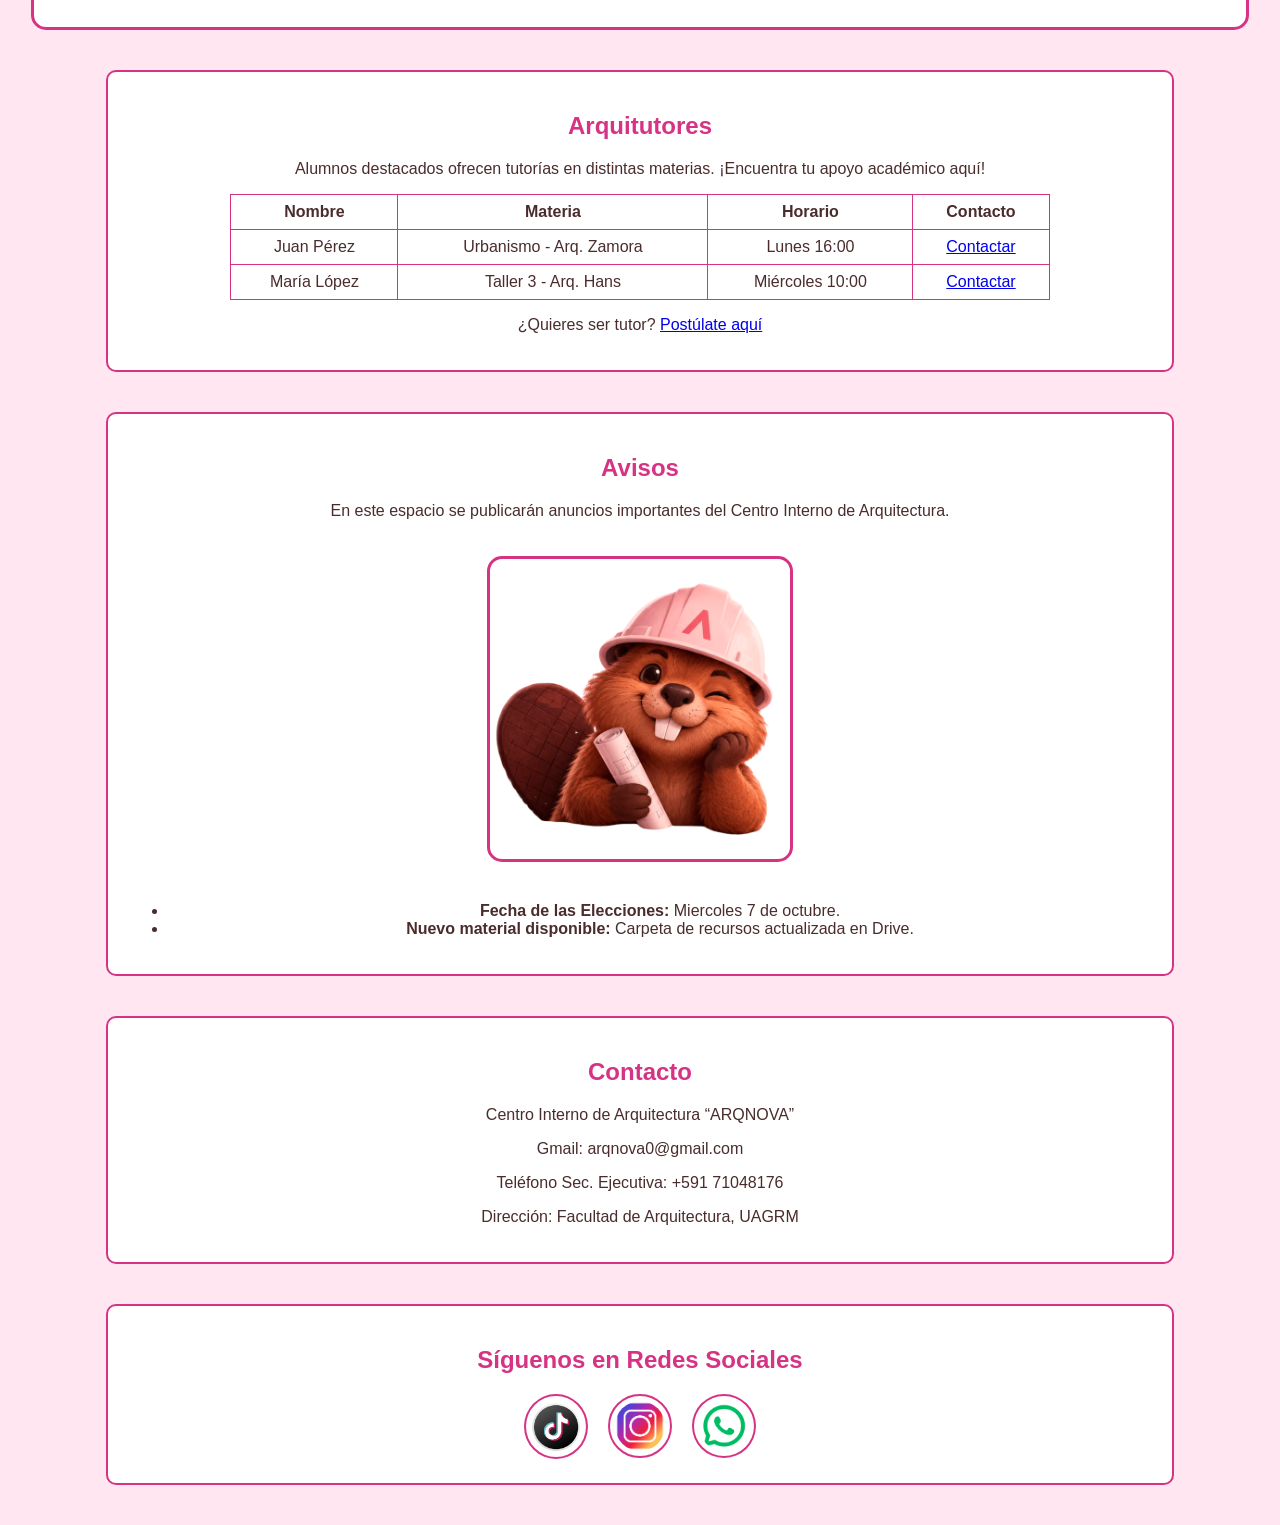
==== commit 9de970ce: "Update index.html" ====
--- a/index.html
+++ b/index.html
@@ -70,12 +70,12 @@
 
         <div class="bloque">
             <h3>COMPROMISOS</h3>
-            img/compromisos.png
+            <img src=img/compromisos.png
         </div>
 
         <div class="bloque">
             <h3>PROPUESTAS</h3>
-            img/propuestas.png
+            <img src=img/propuestas.png
         </div>
 
     </div>
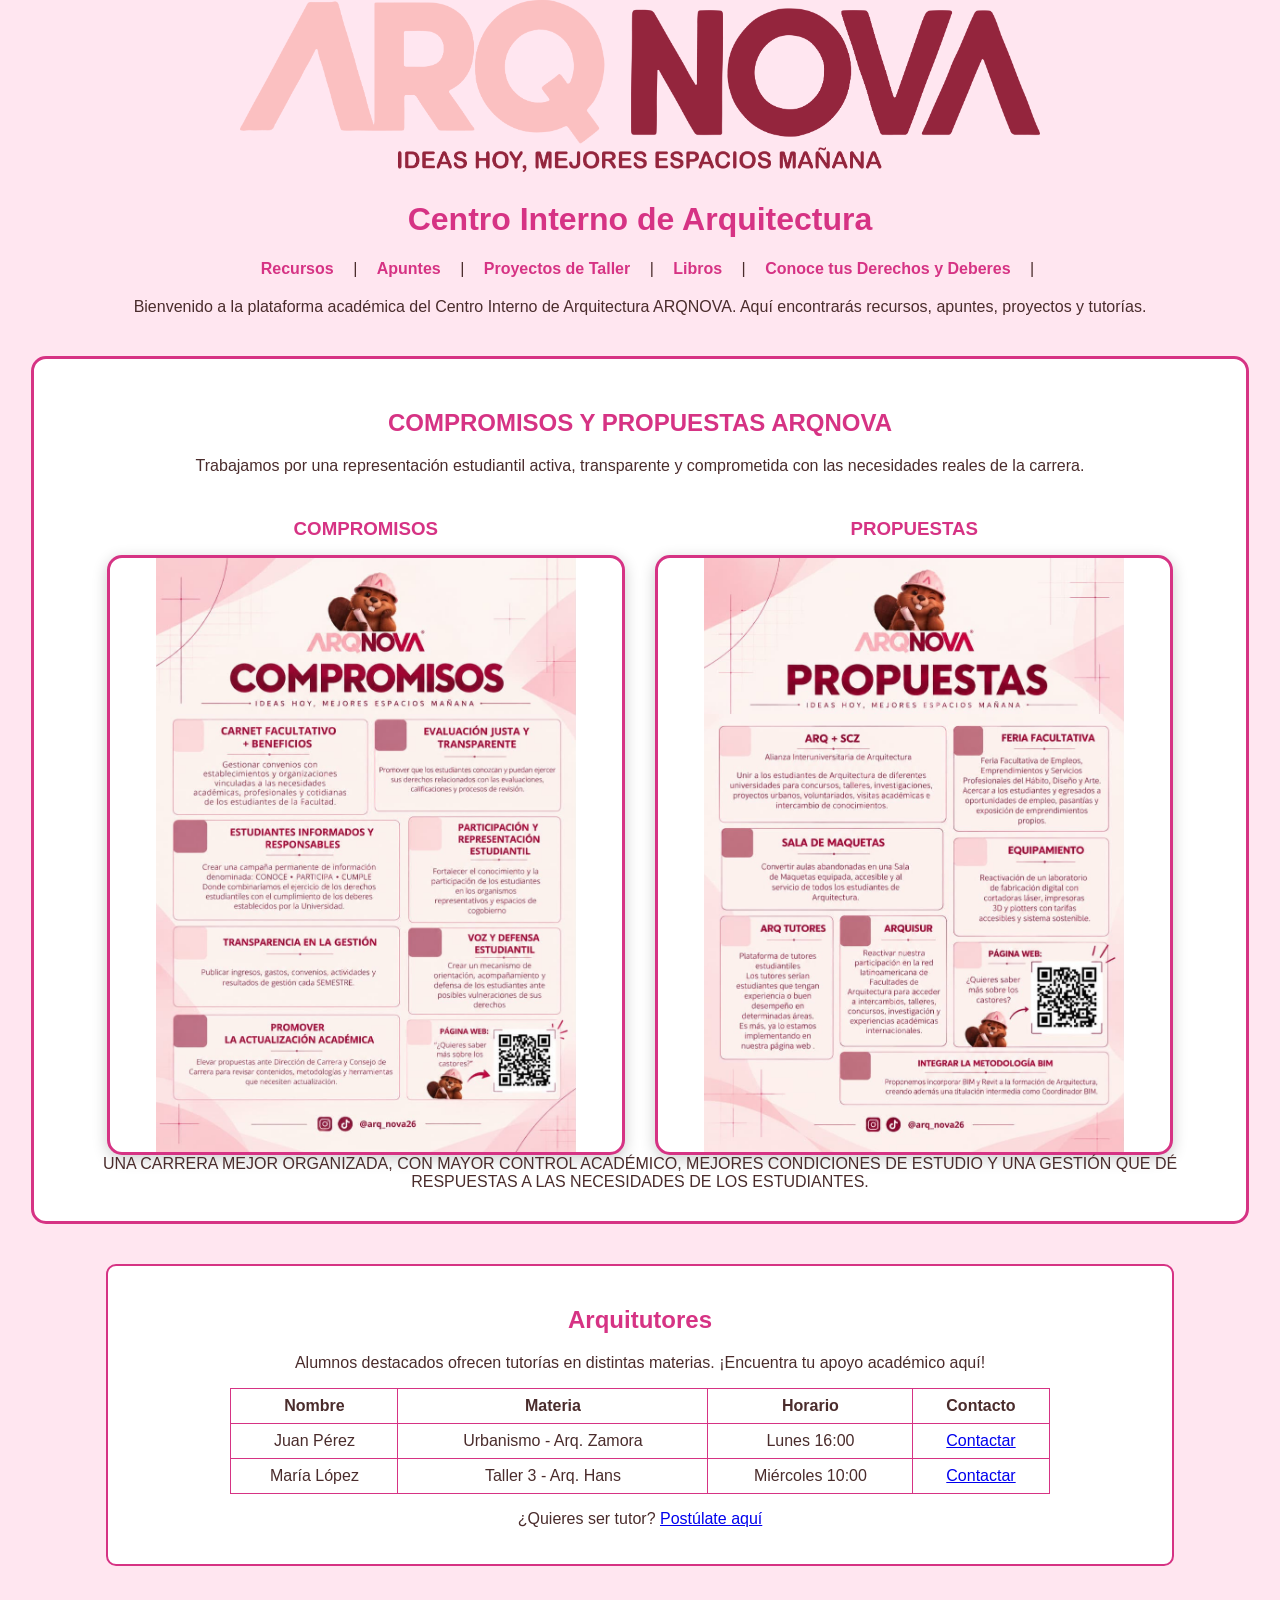
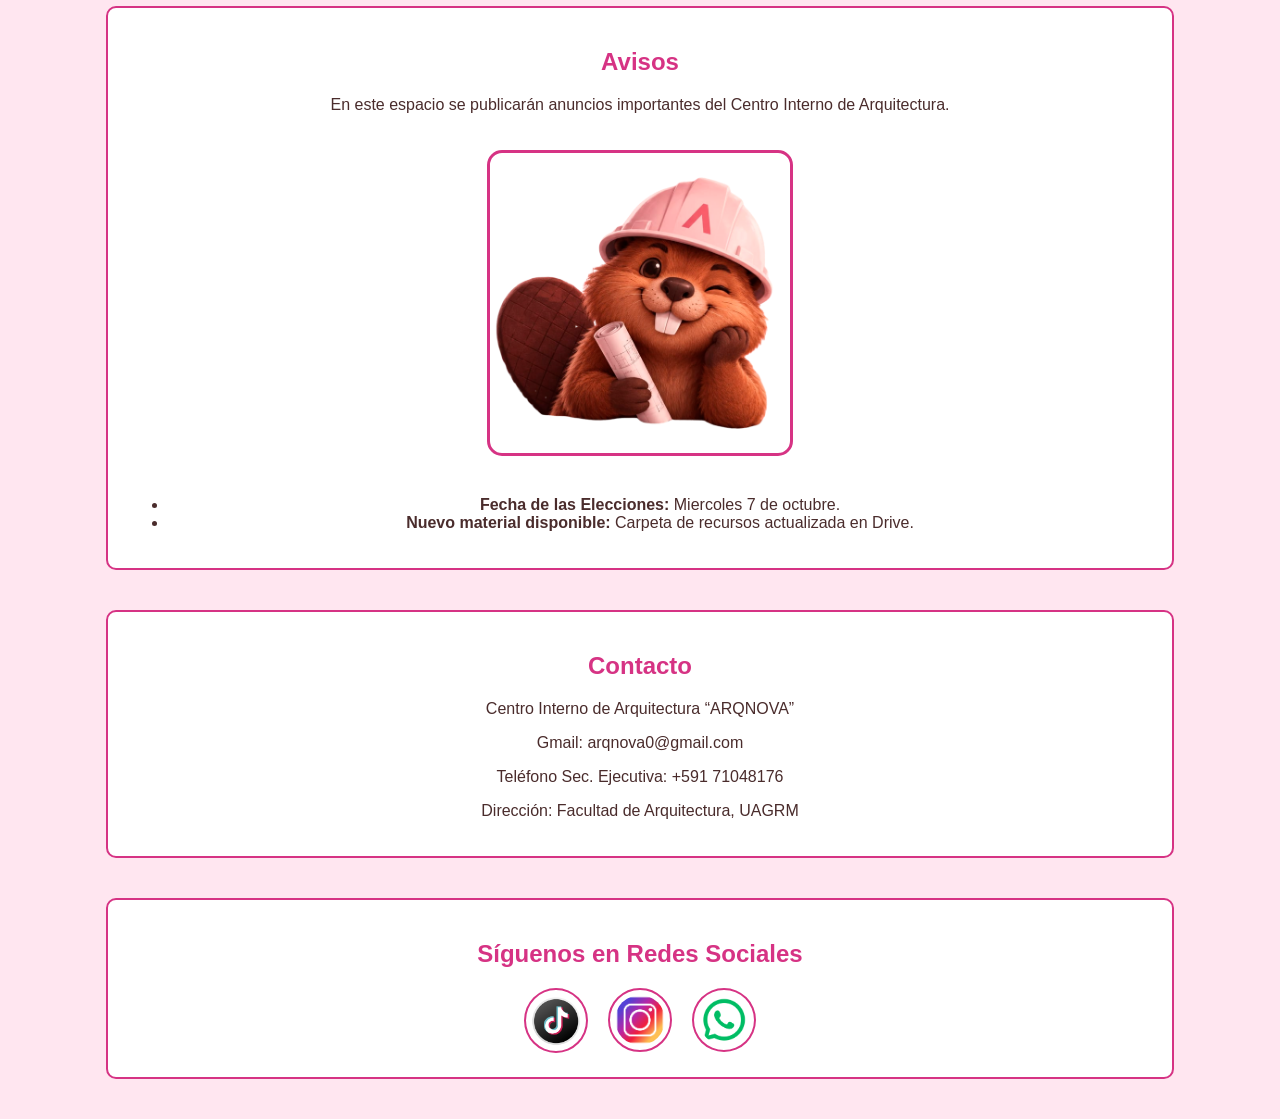
==== commit 660093b1: "Update index.html" ====
--- a/index.html
+++ b/index.html
@@ -70,12 +70,16 @@
 
         <div class="bloque">
             <h3>COMPROMISOS</h3>
-            <img src=img/compromisos.png
+            <div class="imagen-contenedor">
+                <img src="img/compromisos.png" alt="Compromisos ARQNOVA">
+            </div>
         </div>
 
         <div class="bloque">
             <h3>PROPUESTAS</h3>
-            <img src=img/propuestas.png
+            <div class="imagen-contenedor">
+                <img src="img/propuestas.png" alt="Propuestas ARQNOVA">
+            </div>
         </div>
 
     </div>
--- a/css/style.css
+++ b/css/style.css
@@ -49,122 +49,59 @@
   transform: scale(1.1);
   background-color: #ffe6f0;
 }
-/* SECCIÓN PROPUESTAS */
- 
-.propuestas {
-background: white;
-border: 3px solid #d63384;
-border-radius: 15px;
-width: 90%;
-margin: 40px auto;
-padding: 30px;
+/* COMPROMISOS Y PROPUESTAS */
+
+.propuestas{
+    width:90%;
+    margin:40px auto;
+    padding:30px;
+    background:white;
+    border:3px solid #d63384;
+    border-radius:15px;
 }
- 
-.propuestas h2 {
-color: #d63384;
-font-size: 2rem;
-margin-bottom: 15px;
+
+.propuestas h2{
+    color:#d63384;
+    text-align:center;
 }
- 
-.subtitulo {
-font-size: 1.1rem;
-margin-bottom: 25px;
+
+.subtitulo{
+    text-align:center;
+    margin-bottom:25px;
 }
- 
-.propuestas-imagenes {
-display: flex;
-justify-content: center;
-gap: 25px;
-flex-wrap: wrap;
+
+.contenedor-imagenes{
+    display:flex;
+    justify-content:center;
+    align-items:flex-start;
+    gap:30px;
+    flex-wrap:wrap;
 }
- 
-.propuestas-imagenes img {
-width: 450px;
-max-width: 100%;
-border-radius: 15px;
-border: 3px solid #d63384;
-box-shadow: 0 5px 15px rgba(0,0,0,0.15);
+
+.bloque{
+    width:45%;
+    min-width:300px;
+    text-align:center;
 }
- 
-.frase-impacto {
-margin-top: 30px;
-background: #d63384;
-color: white;
-padding: 25px;
-border-radius: 15px;
-font-size: 1.4rem;
-font-weight: bold;
-  .propuestas-imagenes{
-display:flex;
-justify-content:center;
-gap:20px;
-flex-wrap:wrap;
-margin-top:20px;
+
+.bloque h3{
+    color:#d63384;
+    margin-bottom:15px;
 }
- 
-.propuestas-imagenes img{
-width:450px;
-max-width:100%;
-border-radius:15px;
-border:3px solid #d63384;
-box-shadow:0 4px 10px rgba(0,0,0,.2);
+
+/* CAJA IGUAL PARA LAS DOS IMÁGENES */
+.bloque img{
+    width:100%;
+    height:600px;
+    display:block;
+    object-fit:contain;
+    object-position:center;
+    background:#ffffff;
+    box-sizing:border-box;
+    border:3px solid #d63384;
+    border-radius:15px;
+    box-shadow:0 4px 15px rgba(0,0,0,0.2);
 }
-text-transform: uppercase;
-line-height: 1.6;
-box-shadow: 0 5px 15px rgba(0,0,0,0.2);
+    text-transform:uppercase;
+    line-height:1.6;
 }
-.propuestas {
-width: 90%;
-margin: 40px auto;
-background: white;
-border: 3px solid #d63384;
-border-radius: 15px;
-padding: 30px;
-}
- 
-.propuestas h2 {
-color: #d63384;
-text-align: center;
-}
- 
-.subtitulo {
-text-align: center;
-margin-bottom: 25px;
-}
- 
-.contenedor-imagenes {
-display: flex;
-justify-content: center;
-gap: 30px;
-flex-wrap: wrap;
-}
- 
-.bloque {
-width: 45%;
-min-width: 300px;
-text-align: center;
-}
- 
-.bloque h3 {
-color: #d63384;
-margin-bottom: 15px;
-}
- 
-.bloque img {
-width: 100%;
-border-radius: 15px;
-border: 3px solid #d63384;
-box-shadow: 0 4px 15px rgba(0,0,0,0.2);
-}
- 
-.frase-impacto {
-margin-top: 30px;
-background-color: #d63384;
-color: white;
-padding: 25px;
-border-radius: 15px;
-font-size: 1.3rem;
-font-weight: bold;
-text-align: center;
-text-transform: uppercase;
-}
